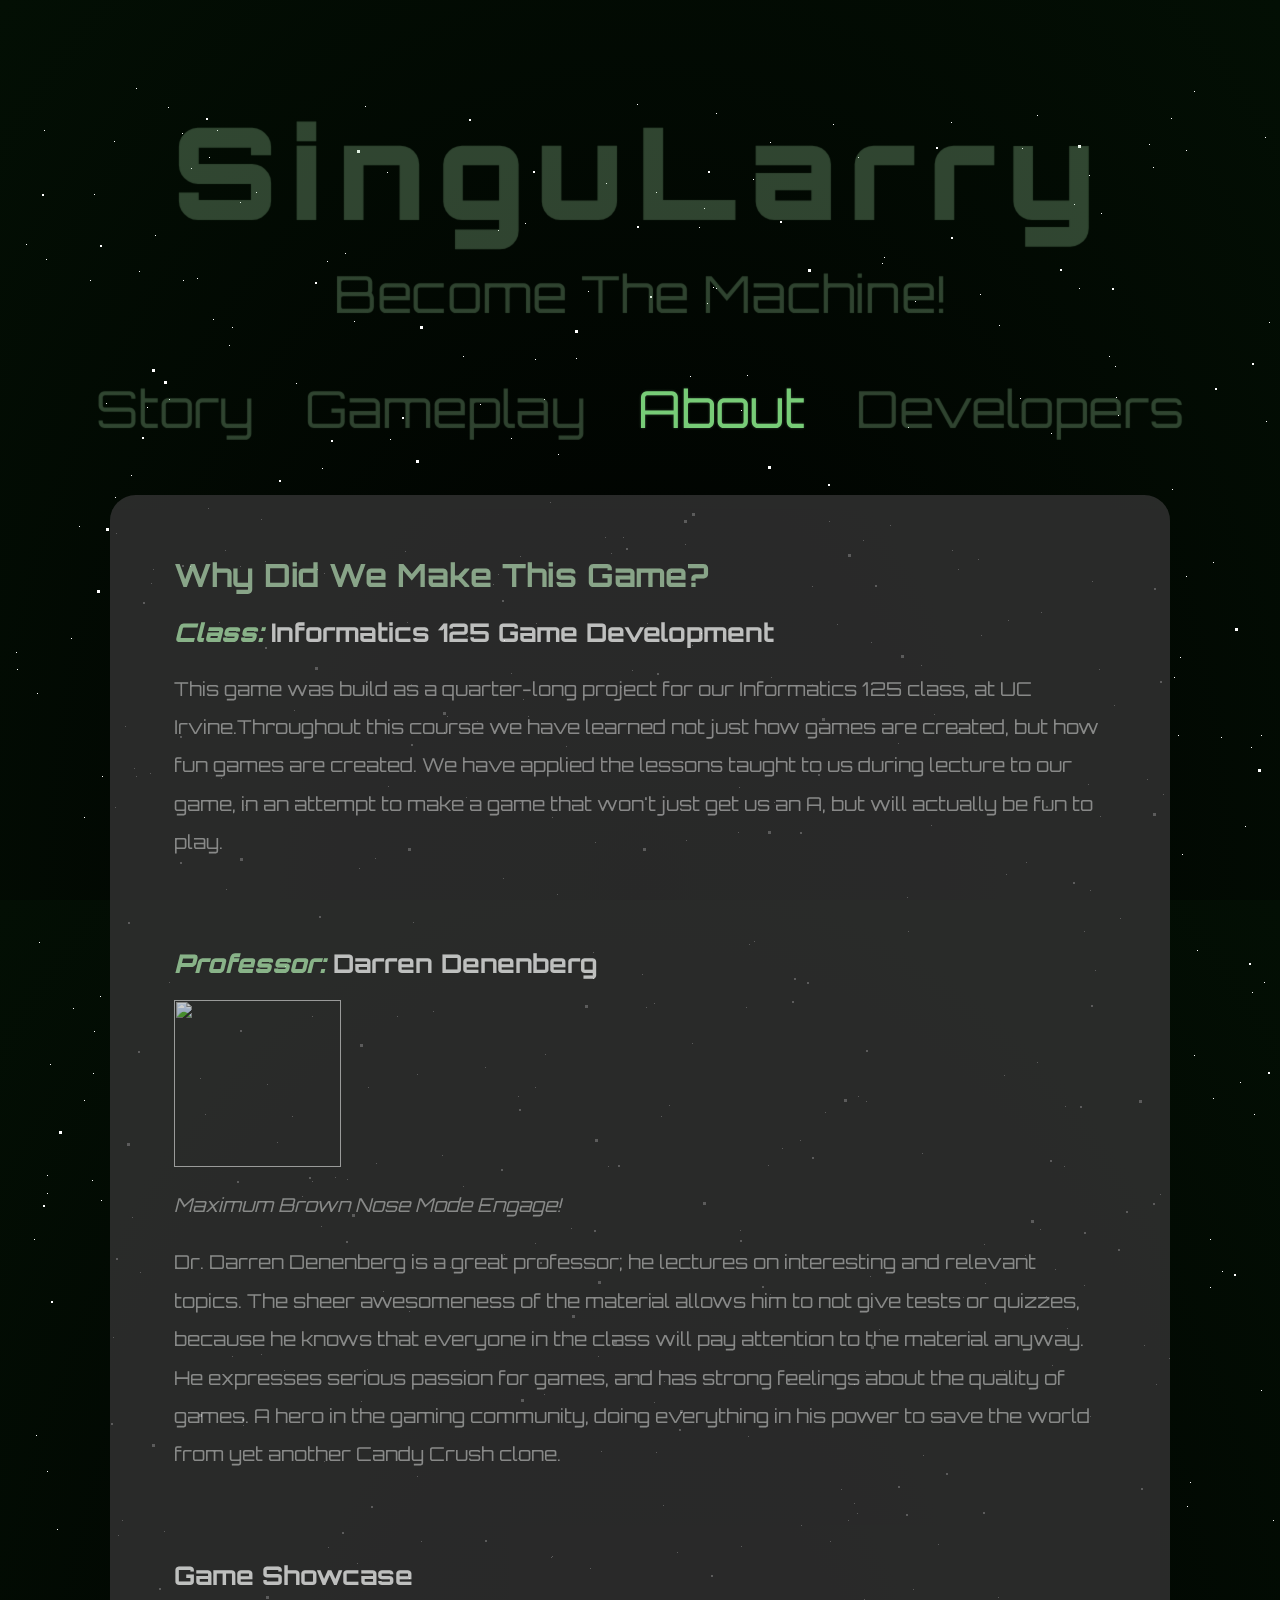
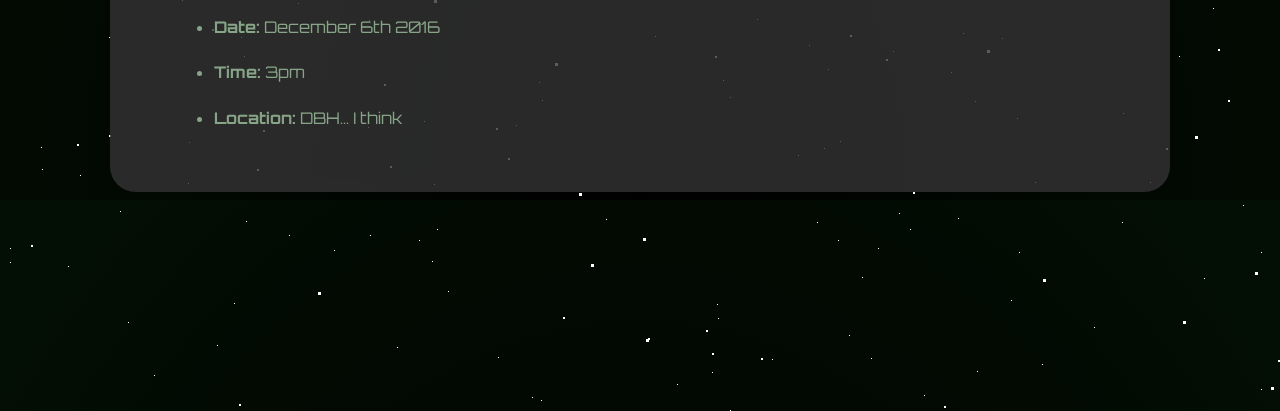
==== about.html @ f58ff29c "added para class to a p tag so the page would look better" ====
<!DOCTYPE html>
<html>
  <head>
    <meta charset="UTF-8">
    <title>About | SinguLarry</title>
  <meta name="author" content="5 Horsemen Games">
  <meta name="description" content="We are a group of 5 guys making a game for our INF 125 class">
  <meta name="keywords" content="UCI, space, AI, rogue-like, story game">
  <link rel="shortcut icon" href="favicon.ico" type="image/vnd.microsoft.icon">
  <link rel="stylesheet" href="stylesheet.css" type="text/css">
  <link rel="stylesheet" href="font-awesome-4.7.0/css/font-awesome.min.css">
  <style type="text/css">
  </style>
  </head>
  <body id='title'>
    <div id='stars'></div>
    <div id='stars2'></div>
    <div id='stars3'></div>
    <a href='index.html'>
      <div id="header">
        <span class="glow">
          SinguLarry
        </span>
        <h6 class='glow'>Become The Machine!</h6>
        <i class="fa fa-rocket glow" aria-hidden="true"></i>
      </div>
    </a>
    <ul class="topnav glow" id="myTopnav">
      <li id="story"><a href="story.html" >Story</a></li>
      <li id="game"><a href="game.html">Gameplay</a></li>
      <li id="current">About</li>
      <!--<li id="about"><a href="about.html">About</a></li>-->
      <li id="developers"><a href="developers.html">Developers</a></li>
    </ul>
    <div id="content">
			<h1> Why Did We Make This Game? </h1>
			<h2><span>Class:</span> Informatics 125 Game Development </h2>
			<p class="para">This game was build as a quarter-long project for our Informatics 125 class, at UC Irvine.Throughout this course we have learned not just how games are created, but how fun games are created. We have applied the lessons taught to us during lecture to our game, in an attempt to make a game that won't just get us an A, but will actually be fun to play.
			<h2><span>Professor:</span>  Darren Denenberg</h2>
			<img class="bio-image" src="Images/DD.jpg">
			<p><i>Maximum Brown Nose Mode Engage!</i></p>
			<p class="para">
			Dr. Darren Denenberg is a great professor; he lectures on interesting and relevant topics. The sheer awesomeness of the material allows him to not give tests or quizzes, because he knows that everyone in the class will pay attention to the material anyway. He expresses serious passion for games, and has strong feelings about the quality of games. A hero in the gaming community, doing everything in his power to save the world from yet another Candy Crush clone.
			</p>
			<h2>Game Showcase</h2>
			<ul>
				<li><b>Date:</b> December 6th 2016</li>
				<li><b>Time:</b> 3pm</li>
				<li><b>Location:</b> DBH... I think</li>
			</ul>
    </div>
  </body>
</html>
---- stylesheet.css ----
@import url(http://fonts.googleapis.com/css?family=Orbitron);

html {
  height: 100%;
  background: radial-gradient(ellipse at bottom, #000000 0%, #030f04 100%);
  overflow-y: scroll;
}
body {
  font-family: 'Orbitron', courier, sans-serif;
}
::-webkit-scrollbar {
    display: none;
}

a {
  text-decoration: none;
}

#title {
  position: absolute;
  padding-top: 6vw;
  /*top: 9%;*/
  left: 0;
  right: 0;
  color: #FFF;
  text-align: center;
  font-family: 'Orbitron', courier, sans-serif;
  /*font-family: "lato", sans-serif;*/
  /*margin-top: -60px;*/
  /*padding-left: 10px;*/
}

#header {
  margin-bottom: 4vw;
}
#header span {
  font-size: 10vw;
  font-weight: 900;
  letter-spacing: 1vw;
  color: #00ff00;
  padding: 5px;
  /*background: -webkit-radial-gradient(center, 8em 15px, #2ecc71, #505151);*/
  /*text-shadow: 1px 1px 5px #999999;*/
  /*-webkit-background-clip: text;*/
  -webkit-text-fill-color: transparent;
}

#header h6 {
  color: #777777;
  font-weight: 200;
  letter-spacing: 0vw;
  font-size: 4vw;
  margin: 10px auto
  /*-webkit-text-fill-color: transparent;*/
}
 #header i {
  font-size: 8vw;
 }

/* Top Nav Bar */
/* Remove margins and padding from the list, and add a black background color */
ul.topnav {
  list-style-type: none;
  display: inline-block;
  margin: 0;
  padding: 0;
  overflow: hidden;
}

/* Float the list items side by side */
ul.topnav li {float: left;}

@media (max-aspect-ratio: 4/3 ) {
  ul.topnav.center li {float: none;}
  ul.topnav.center li a {
    padding: 2vw;
    font-size: 6vw;
    color: white;
  }
}

/* Style the links inside the list items */
ul.topnav li a {
    display: inline-block;
    color: #f2f2f2;
    /*text-align: center;*/
    padding: 0 2vw;
    text-decoration: none;
    font-size: 4vw;
}

/* Change background color of links on hover */
ul.topnav li a:hover {
  color: rgba(200, 255, 200, 0.1);
  text-shadow: 0 0 3px rgba(157, 208, 154, 0.3);
  -webkit-text-fill-color: #7C7;
}

#current {
    display: inline-block;
    color: #f2f2f2;
    text-align: center;
    padding: 0 2vw;
    text-decoration: none;
    font-size: 4vw;
    color: rgba(200, 255, 200, 0.1);
    text-shadow: 0 0 3px rgba(157, 208, 154, 0.3);
    -webkit-text-fill-color: #7C7;
}

div#content {
  color: #aca;
  background-color: #333;
  border-radius: 2vw;
  opacity: 0.8;
  margin: 4vw 8vw;
  padding: 3vw 5vw;
}

#content h1 {
  text-align: left;
  font-size: 2.5vw;
}

#content h2 {
  text-align: left;
  font-size: 2vw;
  color: #eee;
}

#content span{
  font-weight: bolder;
  font-style: oblique;
  color: #ada;
}

#content p {
  color:#aaa;
  text-align: left;
  font-size: 1.5vw;
  line-height: 3vw;
}

#content li {
  text-align: left;
  margin: 2vw 0;
}

#content p.para {
  padding-bottom: 5vw;
}

img.character-sprite {
  height: 7vw;
  width: 7vw;
  display: block;
}

img.bio-image {
  height: 13vw;
  width: 13vw;
  display: block;
}

.glow {
  text-align: center;
  color: rgba(255, 255, 255, 0.3);
  text-shadow: 0 0 1px rgba(157, 208, 154, 0.3);
  background: -webkit-linear-gradient(transparent, transparent), url(http://i.imgur.com/WyMyxQ6.png) repeat;
  -webkit-background-clip: text;
  -webkit-text-fill-color: transparent;
  /* Animation */
  -webkit-animation: glow 3s infinite alternate;
  -moz-animation: glow 3s infinite alternate;
  animation: glow 3s infinite alternate;
  -webkit-animation-timing-function: cubic-bezier(1, 0.3, 0.79, 0.81);
  -moz-animation-timing-function: cubic-bezier(1, 0.3, 0.79, 0.81);
  animation-timing-function: cubic-bezier(1, 0.3, 0.79, 0.81);
}


@-webkit-keyframes glow {
  0% {
    text-shadow: 0 0 1px rgba(255, 255, 255, 0.1), 0 0 3px rgba(255, 255, 255, 0.1), 0 0 5px rgba(157, 208, 154, 0.3);
  }
  50% {
    text-shadow: 0 0 2px rgba(255, 255, 255, 0.1), 0 0 5px rgba(255, 255, 255, 0.1);
  }
  52% {
    text-shadow: 0 0 5px rgba(157, 208, 154, 0.3);
  }
  54% {
    text-shadow: 0 0 2px rgba(255, 255, 255, 0.1), 0 0 5px rgba(255, 255, 255, 0.1);
  }
  100% {
    text-shadow: 0 0 2px rgba(255, 255, 255, 0.1), 0 0 5px rgba(255, 255, 255, 0.1), 0 0 10px rgba(157, 208, 154, 0.3);
  }
}
@-moz-keyframes glow {
  0% {
    text-shadow: 0 0 1px rgba(255, 255, 255, 0.1), 0 0 3px rgba(255, 255, 255, 0.1), 0 0 5px rgba(157, 208, 154, 0.3);
  }
  50% {
    text-shadow: 0 0 2px rgba(255, 255, 255, 0.1), 0 0 5px rgba(255, 255, 255, 0.1);
  }
  52% {
    text-shadow: 0 0 5px rgba(157, 208, 154, 0.3);
  }
  54% {
    text-shadow: 0 0 2px rgba(255, 255, 255, 0.1), 0 0 5px rgba(255, 255, 255, 0.1);
  }
  100% {
    text-shadow: 0 0 2px rgba(255, 255, 255, 0.1), 0 0 5px rgba(255, 255, 255, 0.1), 0 0 10px rgba(157, 208, 154, 0.3);
  }
}
@keyframes glow {
  0% {
    text-shadow: 0 0 1px rgba(255, 255, 255, 0.1), 0 0 3px rgba(255, 255, 255, 0.1), 0 0 5px rgba(157, 208, 154, 0.3);
  }
  50% {
    text-shadow: 0 0 2px rgba(255, 255, 255, 0.1), 0 0 5px rgba(255, 255, 255, 0.1);
  }
  52% {
    text-shadow: 0 0 5px rgba(157, 208, 154, 0.3);
  }
  54% {
    text-shadow: 0 0 2px rgba(255, 255, 255, 0.1), 0 0 5px rgba(255, 255, 255, 0.1);
  }
  100% {
    text-shadow: 0 0 2px rgba(255, 255, 255, 0.1), 0 0 5px rgba(255, 255, 255, 0.1), 0 0 10px rgba(157, 208, 154, 0.3);
  }
}

#stars {
  width: 1px;
  height: 1px;
  background: transparent;
  box-shadow: 389px 931px #FFF , 512px 471px #FFF , 1918px 691px #FFF , 1082px 805px #FFF , 403px 599px #FFF , 1816px 1752px #FFF , 1932px 33px #FFF , 60px 1781px #FFF , 856px 1514px #FFF , 359px 1284px #FFF , 211px 537px #FFF , 1484px 1679px #FFF , 1490px 860px #FFF , 682px 291px #FFF , 128px 691px #FFF , 1845px 1061px #FFF , 416px 1947px #FFF , 409px 1391px #FFF , 1632px 1690px #FFF , 731px 702px #FFF , 1839px 1879px #FFF , 669px 1899px #FFF , 1720px 648px #FFF , 1535px 809px #FFF , 708px 203px #FFF , 1553px 1639px #FFF , 1907px 646px #FFF , 1348px 1820px #FFF , 1033px 527px #FFF , 1779px 1016px #FFF , 92px 911px #FFF , 1493px 746px #FFF , 503px 588px #FFF , 362px 1750px #FFF , 840px 1435px #FFF , 684px 560px #FFF , 1358px 465px #FFF , 1527px 1169px #FFF , 1763px 280px #FFF , 391px 1946px #FFF , 1738px 1904px #FFF , 973px 550px #FFF , 1815px 554px #FFF , 598px 1734px #FFF , 313px 1141px #FFF , 987px 1976px #FFF , 1115px 1628px #FFF , 826px 1948px #FFF , 656px 1296px #FFF , 1631px 1073px #FFF , 1178px 65px #FFF , 1854px 1215px #FFF , 1174px 769px #FFF , 1574px 1982px #FFF , 139px 322px #FFF , 600px 1081px #FFF , 1205px 1523px #FFF , 1509px 463px #FFF , 1846px 1283px #FFF , 738px 922px #FFF , 238px 1736px #FFF , 1164px 404px #FFF , 1654px 273px #FFF , 1889px 681px #FFF , 1080px 699px #FFF , 1003px 1815px #FFF , 1756px 843px #FFF , 1848px 1850px #FFF , 804px 599px #FFF , 477px 982px #FFF , 638px 922px #FFF , 1589px 1167px #FFF , 1038px 1211px #FFF , 950px 484px #FFF , 969px 1886px #FFF , 1087px 885px #FFF , 739px 290px #FFF , 1301px 536px #FFF , 655px 1420px #FFF , 1432px 18px #FFF , 233px 1552px #FFF , 1769px 1335px #FFF , 397px 466px #FFF , 1616px 1594px #FFF , 1107px 281px #FFF , 558px 1252px #FFF , 549px 809px #FFF , 1691px 419px #FFF , 940px 1942px #FFF , 1684px 843px #FFF , 236px 1571px #FFF , 510px 1373px #FFF , 996px 990px #FFF , 1626px 1511px #FFF , 1034px 1879px #FFF , 900px 342px #FFF , 972px 209px #FFF , 304px 1096px #FFF , 84px 1095px #FFF , 1288px 1320px #FFF , 1386px 239px #FFF , 1552px 500px #FFF , 1796px 1468px #FFF , 126px 683px #FFF , 977px 1198px #FFF , 915px 1370px #FFF , 1420px 6px #FFF , 1059px 1243px #FFF , 1679px 1494px #FFF , 1082px 1331px #FFF , 1844px 540px #FFF , 1641px 229px #FFF , 326px 1765px #FFF , 648px 107px #FFF , 1503px 708px #FFF , 1554px 1024px #FFF , 598px 98px #FFF , 1186px 970px #FFF , 1253px 1904px #FFF , 854px 1792px #FFF , 1813px 630px #FFF , 205px 234px #FFF , 762px 1209px #FFF , 653px 1031px #FFF , 593px 1366px #FFF , 1747px 1045px #FFF , 914px 1068px #FFF , 704px 1887px #FFF , 1258px 336px #FFF , 833px 1404px #FFF , 401px 1493px #FFF , 1155px 709px #FFF , 550px 369px #FFF , 174px 48px #FFF , 1954px 1286px #FFF , 749px 1534px #FFF , 429px 1744px #FFF , 226px 1818px #FFF , 1246px 1029px #FFF , 1805px 776px #FFF , 955px 1212px #FFF , 533px 1915px #FFF , 1791px 705px #FFF , 1129px 1983px #FFF , 732px 1145px #FFF , 1257px 52px #FFF , 181px 1657px #FFF , 1237px 741px #FFF , 1593px 1625px #FFF , 801px 1560px #FFF , 1161px 1273px #FFF , 1772px 1335px #FFF , 38px 174px #FFF , 1792px 1403px #FFF , 1235px 1720px #FFF , 1643px 349px #FFF , 290px 716px #FFF , 411px 1755px #FFF , 849px 1428px #FFF , 36px 45px #FFF , 745px 94px #FFF , 1451px 54px #FFF , 1587px 1144px #FFF , 472px 319px #FFF , 1810px 610px #FFF , 224px 1271px #FFF , 1989px 1519px #FFF , 1879px 1257px #FFF , 218px 804px #FFF , 1950px 1366px #FFF , 1512px 531px #FFF , 563px 1143px #FFF , 1014px 63px #FFF , 1380px 1088px #FFF , 496px 1169px #FFF , 1552px 837px #FFF , 678px 755px #FFF , 1950px 1392px #FFF , 1736px 440px #FFF , 1139px 694px #FFF , 1336px 151px #FFF , 944px 465px #FFF , 1806px 1168px #FFF , 314px 383px #FFF , 998px 789px #FFF , 1678px 1393px #FFF , 855px 455px #FFF , 1613px 469px #FFF , 309px 484px #FFF , 1628px 1612px #FFF , 361px 1535px #FFF , 1913px 544px #FFF , 792px 1055px #FFF , 1108px 312px #FFF , 916px 1910px #FFF , 1997px 719px #FFF , 120px 1837px #FFF , 544px 732px #FFF , 1870px 1640px #FFF , 1399px 1317px #FFF , 1877px 426px #FFF , 1277px 1685px #FFF , 442px 1182px #FFF , 1389px 99px #FFF , 891px 1728px #FFF , 235px 1340px #FFF , 1076px 1200px #FFF , 646px 918px #FFF , 1741px 323px #FFF , 146px 1890px #FFF , 646px 1317px #FFF , 1256px 897px #FFF , 1572px 93px #FFF , 950px 1733px #FFF , 739px 1960px #FFF , 1086px 1842px #FFF , 1354px 1229px #FFF , 39px 1386px #FFF , 663px 487px #FFF , 1508px 1377px #FFF , 907px 216px #FFF , 1865px 229px #FFF , 426px 1699px #FFF , 863px 557px #FFF , 1403px 1848px #FFF , 708px 28px #FFF , 1847px 975px #FFF , 1450px 1756px #FFF , 490px 145px #FFF , 1110px 330px #FFF , 459px 551px #FFF , 174px 1515px #FFF , 1474px 1192px #FFF , 1593px 935px #FFF , 288px 298px #FFF , 18px 159px #FFF , 1967px 1887px #FFF , 424px 1776px #FFF , 1281px 86px #FFF , 1202px 1202px #FFF , 624px 585px #FFF , 106px 56px #FFF , 1469px 1393px #FFF , 696px 123px #FFF , 1189px 865px #FFF , 357px 21px #FFF , 1459px 1659px #FFF , 1448px 1058px #FFF , 1592px 1352px #FFF , 534px 1615px #FFF , 94px 691px #FFF , 117px 641px #FFF , 1759px 304px #FFF , 281px 1750px #FFF , 1545px 200px #FFF , 1745px 1171px #FFF , 710px 1833px #FFF , 294px 1111px #FFF , 1892px 498px #FFF , 1724px 230px #FFF , 527px 1002px #FFF , 1345px 955px #FFF , 1899px 667px #FFF , 930px 1459px #FFF , 319px 176px #FFF , 1205px 477px #FFF , 1532px 1534px #FFF , 587px 757px #FFF , 1910px 784px #FFF , 116px 1946px #FFF , 763px 592px #FFF , 996px 1285px #FFF , 615px 452px #FFF , 1324px 1193px #FFF , 1856px 1969px #FFF , 63px 553px #FFF , 304px 931px #FFF , 82px 195px #FFF , 124px 1132px #FFF , 1136px 1260px #FFF , 1600px 1488px #FFF , 1565px 172px #FFF , 399px 537px #FFF , 232px 117px #FFF , 1600px 603px #FFF , 409px 989px #FFF , 1093px 128px #FFF , 730px 747px #FFF , 237px 1926px #FFF , 531px 1597px #FFF , 367px 773px #FFF , 382px 354px #FFF , 351px 783px #FFF , 232px 481px #FFF , 885px 1566px #FFF , 1346px 1019px #FFF , 327px 1092px #FFF , 1205px 1013px #FFF , 1866px 1646px #FFF , 1141px 59px #FFF , 634px 889px #FFF , 434px 1070px #FFF , 114px 1435px #FFF , 1542px 1315px #FFF , 830px 1755px #FFF , 1145px 82px #FFF , 537px 969px #FFF , 1821px 581px #FFF , 112px 1726px #FFF , 1881px 73px #FFF , 455px 271px #FFF , 380px 701px #FFF , 182px 481px #FFF , 1182px 1397px #FFF , 316px 488px #FFF , 237px 720px #FFF , 1009px 1633px #FFF , 1415px 1399px #FFF , 93px 1115px #FFF , 65px 923px #FFF , 98px 318px #FFF , 101px 1552px #FFF , 862px 1221px #FFF , 568px 273px #FFF , 1831px 1658px #FFF , 160px 22px #FFF , 817px 1027px #FFF , 990px 1512px #FFF , 1956px 1215px #FFF , 416px 1636px #FFF , 1933px 1362px #FFF , 42px 979px #FFF , 923px 740px #FFF , 353px 1316px #FFF , 107px 722px #FFF , 436px 647px #FFF , 1410px 850px #FFF , 816px 1663px #FFF , 1564px 1146px #FFF , 1804px 1055px #FFF , 510px 1011px #FFF , 1810px 550px #FFF , 543px 1472px #FFF , 1166px 592px #FFF , 1800px 1720px #FFF , 224px 242px #FFF , 793px 1440px #FFF , 134px 1964px #FFF , 1627px 1026px #FFF , 1697px 72px #FFF , 1545px 1850px #FFF , 691px 142px #FFF , 405px 837px #FFF , 1056px 1081px #FFF , 183px 83px #FFF , 838px 643px #FFF , 613px 602px #FFF , 161px 1951px #FFF , 1029px 30px #FFF , 128px 3px #FFF , 722px 1612px #FFF , 1795px 1754px #FFF , 1925px 86px #FFF , 439px 631px #FFF , 217px 465px #FFF , 39px 1108px #FFF , 1830px 894px #FFF , 1213px 652px #FFF , 1374px 577px #FFF , 1723px 1563px #FFF , 871px 1244px #FFF , 1148px 1299px #FFF , 905px 1504px #FFF , 368px 1078px #FFF , 1654px 1164px #FFF , 746px 856px #FFF , 892px 600px #FFF , 582px 1483px #FFF , 1091px 584px #FFF , 1727px 959px #FFF , 1186px 6px #FFF , 320px 1462px #FFF , 107px 412px #FFF , 1577px 1765px #FFF , 1993px 364px #FFF , 192px 993px #FFF , 29px 608px #FFF , 1899px 329px #FFF , 1092px 731px #FFF , 31px 857px #FFF , 832px 1656px #FFF , 542px 417px #FFF , 1901px 155px #FFF , 733px 1461px #FFF , 490px 489px #FFF , 705px 202px #FFF , 669px 1467px #FFF , 376px 1260px #FFF , 1214px 1186px #FFF , 1047px 1184px #FFF , 33px 1662px #FFF , 1999px 1514px #FFF , 455px 1101px #FFF , 976px 1159px #FFF , 49px 1444px #FFF , 967px 1616px #FFF , 240px 1951px #FFF , 1825px 1546px #FFF , 1872px 1675px #FFF , 1477px 823px #FFF , 1401px 312px #FFF , 1767px 1299px #FFF , 1982px 1474px #FFF , 1581px 1205px #FFF , 558px 661px #FFF , 490px 1872px #FFF , 26px 1154px #FFF , 1951px 295px #FFF , 508px 1640px #FFF , 175px 195px #FFF , 257px 476px #FFF , 527px 274px #FFF , 1740px 1081px #FFF , 857px 638px #FFF , 1027px 1697px #FFF , 1591px 1117px #FFF , 1972px 1554px #FFF , 1954px 1645px #FFF , 197px 1029px #FFF , 825px 39px #FFF , 8px 567px #FFF , 1957px 1557px #FFF , 221px 260px #FFF , 1648px 983px #FFF , 1454px 2px #FFF , 1581px 814px #FFF , 1066px 119px #FFF , 1453px 1792px #FFF , 1032px 1144px #FFF , 253px 434px #FFF , 108px 448px #FFF , 1876px 612px #FFF , 1623px 1704px #FFF , 597px 452px #FFF , 1653px 118px #FFF , 1898px 1833px #FFF , 469px 636px #FFF , 924px 1950px #FFF , 1084px 496px #FFF , 248px 107px #FFF , 520px 631px #FFF , 1071px 203px #FFF , 913px 580px #FFF , 316px 1376px #FFF , 1652px 670px #FFF , 1323px 632px #FFF , 276px 1285px #FFF , 485px 499px #FFF , 1152px 1109px #FFF , 253px 1269px #FFF , 440px 1806px #FFF , 829px 539px #FFF , 71px 441px #FFF , 360px 1002px #FFF , 28px 1350px #FFF , 1261px 237px #FFF , 1995px 152px #FFF , 180px 1698px #FFF , 882px 440px #FFF , 1978px 151px #FFF , 110px 1450px #FFF , 1057px 1021px #FFF , 1586px 1344px #FFF , 639px 538px #FFF , 1663px 1785px #FFF , 131px 186px #FFF , 1679px 368px #FFF , 1880px 1700px #FFF , 846px 1418px #FFF , 1607px 1540px #FFF , 1018px 777px #FFF , 1646px 1202px #FFF , 1762px 553px #FFF , 1112px 833px #FFF , 1931px 1275px #FFF , 1406px 1914px #FFF , 1017px 1170px #FFF , 1142px 1697px #FFF , 774px 1063px #FFF , 1907px 1130px #FFF , 1403px 1897px #FFF , 1842px 208px #FFF , 822px 1456px #FFF , 426px 1337px #FFF , 143px 498px #FFF , 413px 1456px #FFF , 1000px 535px #FFF , 1627px 28px #FFF , 1891px 916px #FFF , 161px 314px #FFF , 536px 1309px #FFF , 1746px 1016px #FFF , 286px 625px #FFF , 641px 1963px #FFF , 1314px 1936px #FFF , 699px 218px #FFF , 1384px 755px #FFF , 955px 1548px #FFF , 1815px 826px #FFF , 899px 812px #FFF , 80px 1960px #FFF , 496px 555px #FFF , 1011px 1767px #FFF , 862px 1191px #FFF , 1718px 937px #FFF , 870px 1763px #FFF , 277px 881px #FFF , 1106px 620px #FFF , 762px 57px #FFF , 379px 87px #FFF , 2px 1777px #FFF , 425px 926px #FFF , 86px 946px #FFF , 857px 1286px #FFF , 1764px 601px #FFF , 804px 501px #FFF , 1170px 650px #FFF , 1253px 650px #FFF , 123px 390px #FFF , 1538px 1729px #FFF , 132px 1187px #FFF , 693px 548px #FFF , 1482px 783px #FFF , 926px 629px #FFF , 627px 1292px #FFF , 1374px 894px #FFF , 1934px 140px #FFF , 161px 897px #FFF , 2000px 195px #FFF , 259px 999px #FFF , 1609px 1966px #FFF , 34px 1684px #FFF , 1496px 1217px #FFF , 1739px 201px #FFF , 9px 584px #FFF , 1114px 1737px #FFF , 1359px 577px #FFF , 1458px 1585px #FFF , 970px 474px #FFF , 329px 1935px #FFF , 269px 1057px #FFF , 850px 72px #FFF , 503px 353px #FFF , 515px 614px #FFF , 585px 893px #FFF , 527px 1158px #FFF , 1101px 271px #FFF , 1906px 629px #FFF , 1043px 348px #FFF , 1875px 1580px #FFF , 760px 1080px #FFF , 346px 236px #FFF , 1924px 113px #FFF , 1253px 1305px #FFF , 1688px 1040px #FFF , 684px 958px #FFF , 1202px 1154px #FFF , 943px 37px #FFF , 1379px 1245px #FFF , 1851px 895px #FFF , 495px 793px #FFF , 994px 1553px #FFF , 1232px 997px #FFF , 1029px 977px #FFF , 1462px 565px #FFF , 213px 693px #FFF , 821px 436px #FFF , 841px 1850px #FFF , 890px 658px #FFF , 433px 1957px #FFF , 764px 1874px #FFF , 709px 1819px #FFF , 1752px 1720px #FFF , 1163px 33px #FFF , 1740px 1217px #FFF , 1448px 479px #FFF , 337px 168px #FFF , 1172px 572px #FFF , 1337px 807px #FFF , 290px 1518px #FFF , 72px 1690px #FFF , 105px 1252px #FFF , 715px 1595px #FFF , 544px 1471px #FFF , 1667px 819px #FFF , 1837px 813px #FFF , 524px 1912px #FFF , 2px 1763px #FFF , 209px 1860px #FFF , 1536px 851px #FFF , 1484px 1890px #FFF , 1415px 69px #FFF , 790px 1670px #FFF , 629px 19px #FFF , 590px 1271px #FFF , 820px 1584px #FFF , 1476px 136px #FFF , 1243px 662px #FFF , 1081px 90px #FFF , 874px 178px #FFF , 536px 314px #FFF , 339px 1094px #FFF , 1624px 1482px #FFF , 661px 1020px #FFF , 732px 1217px #FFF , 722px 1925px #FFF , 189px 193px #FFF , 1701px 1071px #FFF , 1657px 248px #FFF , 156px 1446px #FFF , 1612px 110px #FFF , 900px 846px #FFF , 603px 468px #FFF , 1995px 154px #FFF , 85px 988px #FFF , 1772px 1723px #FFF , 1656px 1587px #FFF , 766px 717px #FFF , 145px 484px #FFF , 512px 718px #FFF , 1253px 1767px #FFF , 1402px 300px #FFF , 1364px 207px #FFF , 142px 688px #FFF , 1718px 989px #FFF , 209px 45px #FFF , 1753px 1310px #FFF , 585px 867px #FFF , 1076px 846px #FFF , 39px 1090px #FFF , 528px 538px #FFF , 1648px 399px #FFF , 1171px 1571px #FFF , 412px 1935px #FFF , 200px 423px #FFF , 1906px 300px #FFF , 846px 1299px #FFF , 1396px 528px #FFF , 850px 1011px #FFF , 76px 1015px #FFF , 1288px 1788px #FFF , 1913px 678px #FFF , 1936px 961px #FFF , 76px 732px #FFF , 284px 1031px #FFF , 201px 72px #FFF , 991px 240px #FFF , 86px 109px #FFF , 1012px 313px #FFF , 1969px 1250px #FFF , 1411px 1753px #FFF , 648px 1367px #FFF , 876px 172px #FFF , 401px 1226px #FFF , 1731px 623px #FFF , 858px 1016px #FFF , 1584px 1087px #FFF , 733px 325px #FFF , 1322px 781px #FFF , 1430px 1867px #FFF , 863px 1873px #FFF , 1196px 1793px #FFF , 741px 859px #FFF , 1360px 1593px #FFF , 943px 1587px #FFF , 389px 1862px #FFF , 1950px 372px #FFF , 1244px 907px #FFF , 517px 138px #FFF , 147px 150px #FFF , 1265px 1435px #FFF , 1824px 19px #FFF , 1723px 82px #FFF , 1653px 24px #FFF , 1178px 491px #FFF , 677px 459px #FFF , 1179px 1421px #FFF , 740px 1351px #FFF , 375px 1206px #FFF , 1335px 1228px #FFF , 1731px 1095px #FFF , 647px 1551px #FFF , 1044px 1280px #FFF , 360px 1642px #FFF , 580px 206px #FFF , 902px 1744px #FFF , 458px 712px #FFF , 1431px 1316px #FFF , 809px 1737px #FFF , 349px 1478px #FFF;
  animation: animStar 50s linear infinite;
}
#stars:after {
  content: " ";
  position: absolute;
  top: 2000px;
  width: 1px;
  height: 1px;
  background: transparent;
  box-shadow: 389px 931px #FFF , 512px 471px #FFF , 1918px 691px #FFF , 1082px 805px #FFF , 403px 599px #FFF , 1816px 1752px #FFF , 1932px 33px #FFF , 60px 1781px #FFF , 856px 1514px #FFF , 359px 1284px #FFF , 211px 537px #FFF , 1484px 1679px #FFF , 1490px 860px #FFF , 682px 291px #FFF , 128px 691px #FFF , 1845px 1061px #FFF , 416px 1947px #FFF , 409px 1391px #FFF , 1632px 1690px #FFF , 731px 702px #FFF , 1839px 1879px #FFF , 669px 1899px #FFF , 1720px 648px #FFF , 1535px 809px #FFF , 708px 203px #FFF , 1553px 1639px #FFF , 1907px 646px #FFF , 1348px 1820px #FFF , 1033px 527px #FFF , 1779px 1016px #FFF , 92px 911px #FFF , 1493px 746px #FFF , 503px 588px #FFF , 362px 1750px #FFF , 840px 1435px #FFF , 684px 560px #FFF , 1358px 465px #FFF , 1527px 1169px #FFF , 1763px 280px #FFF , 391px 1946px #FFF , 1738px 1904px #FFF , 973px 550px #FFF , 1815px 554px #FFF , 598px 1734px #FFF , 313px 1141px #FFF , 987px 1976px #FFF , 1115px 1628px #FFF , 826px 1948px #FFF , 656px 1296px #FFF , 1631px 1073px #FFF , 1178px 65px #FFF , 1854px 1215px #FFF , 1174px 769px #FFF , 1574px 1982px #FFF , 139px 322px #FFF , 600px 1081px #FFF , 1205px 1523px #FFF , 1509px 463px #FFF , 1846px 1283px #FFF , 738px 922px #FFF , 238px 1736px #FFF , 1164px 404px #FFF , 1654px 273px #FFF , 1889px 681px #FFF , 1080px 699px #FFF , 1003px 1815px #FFF , 1756px 843px #FFF , 1848px 1850px #FFF , 804px 599px #FFF , 477px 982px #FFF , 638px 922px #FFF , 1589px 1167px #FFF , 1038px 1211px #FFF , 950px 484px #FFF , 969px 1886px #FFF , 1087px 885px #FFF , 739px 290px #FFF , 1301px 536px #FFF , 655px 1420px #FFF , 1432px 18px #FFF , 233px 1552px #FFF , 1769px 1335px #FFF , 397px 466px #FFF , 1616px 1594px #FFF , 1107px 281px #FFF , 558px 1252px #FFF , 549px 809px #FFF , 1691px 419px #FFF , 940px 1942px #FFF , 1684px 843px #FFF , 236px 1571px #FFF , 510px 1373px #FFF , 996px 990px #FFF , 1626px 1511px #FFF , 1034px 1879px #FFF , 900px 342px #FFF , 972px 209px #FFF , 304px 1096px #FFF , 84px 1095px #FFF , 1288px 1320px #FFF , 1386px 239px #FFF , 1552px 500px #FFF , 1796px 1468px #FFF , 126px 683px #FFF , 977px 1198px #FFF , 915px 1370px #FFF , 1420px 6px #FFF , 1059px 1243px #FFF , 1679px 1494px #FFF , 1082px 1331px #FFF , 1844px 540px #FFF , 1641px 229px #FFF , 326px 1765px #FFF , 648px 107px #FFF , 1503px 708px #FFF , 1554px 1024px #FFF , 598px 98px #FFF , 1186px 970px #FFF , 1253px 1904px #FFF , 854px 1792px #FFF , 1813px 630px #FFF , 205px 234px #FFF , 762px 1209px #FFF , 653px 1031px #FFF , 593px 1366px #FFF , 1747px 1045px #FFF , 914px 1068px #FFF , 704px 1887px #FFF , 1258px 336px #FFF , 833px 1404px #FFF , 401px 1493px #FFF , 1155px 709px #FFF , 550px 369px #FFF , 174px 48px #FFF , 1954px 1286px #FFF , 749px 1534px #FFF , 429px 1744px #FFF , 226px 1818px #FFF , 1246px 1029px #FFF , 1805px 776px #FFF , 955px 1212px #FFF , 533px 1915px #FFF , 1791px 705px #FFF , 1129px 1983px #FFF , 732px 1145px #FFF , 1257px 52px #FFF , 181px 1657px #FFF , 1237px 741px #FFF , 1593px 1625px #FFF , 801px 1560px #FFF , 1161px 1273px #FFF , 1772px 1335px #FFF , 38px 174px #FFF , 1792px 1403px #FFF , 1235px 1720px #FFF , 1643px 349px #FFF , 290px 716px #FFF , 411px 1755px #FFF , 849px 1428px #FFF , 36px 45px #FFF , 745px 94px #FFF , 1451px 54px #FFF , 1587px 1144px #FFF , 472px 319px #FFF , 1810px 610px #FFF , 224px 1271px #FFF , 1989px 1519px #FFF , 1879px 1257px #FFF , 218px 804px #FFF , 1950px 1366px #FFF , 1512px 531px #FFF , 563px 1143px #FFF , 1014px 63px #FFF , 1380px 1088px #FFF , 496px 1169px #FFF , 1552px 837px #FFF , 678px 755px #FFF , 1950px 1392px #FFF , 1736px 440px #FFF , 1139px 694px #FFF , 1336px 151px #FFF , 944px 465px #FFF , 1806px 1168px #FFF , 314px 383px #FFF , 998px 789px #FFF , 1678px 1393px #FFF , 855px 455px #FFF , 1613px 469px #FFF , 309px 484px #FFF , 1628px 1612px #FFF , 361px 1535px #FFF , 1913px 544px #FFF , 792px 1055px #FFF , 1108px 312px #FFF , 916px 1910px #FFF , 1997px 719px #FFF , 120px 1837px #FFF , 544px 732px #FFF , 1870px 1640px #FFF , 1399px 1317px #FFF , 1877px 426px #FFF , 1277px 1685px #FFF , 442px 1182px #FFF , 1389px 99px #FFF , 891px 1728px #FFF , 235px 1340px #FFF , 1076px 1200px #FFF , 646px 918px #FFF , 1741px 323px #FFF , 146px 1890px #FFF , 646px 1317px #FFF , 1256px 897px #FFF , 1572px 93px #FFF , 950px 1733px #FFF , 739px 1960px #FFF , 1086px 1842px #FFF , 1354px 1229px #FFF , 39px 1386px #FFF , 663px 487px #FFF , 1508px 1377px #FFF , 907px 216px #FFF , 1865px 229px #FFF , 426px 1699px #FFF , 863px 557px #FFF , 1403px 1848px #FFF , 708px 28px #FFF , 1847px 975px #FFF , 1450px 1756px #FFF , 490px 145px #FFF , 1110px 330px #FFF , 459px 551px #FFF , 174px 1515px #FFF , 1474px 1192px #FFF , 1593px 935px #FFF , 288px 298px #FFF , 18px 159px #FFF , 1967px 1887px #FFF , 424px 1776px #FFF , 1281px 86px #FFF , 1202px 1202px #FFF , 624px 585px #FFF , 106px 56px #FFF , 1469px 1393px #FFF , 696px 123px #FFF , 1189px 865px #FFF , 357px 21px #FFF , 1459px 1659px #FFF , 1448px 1058px #FFF , 1592px 1352px #FFF , 534px 1615px #FFF , 94px 691px #FFF , 117px 641px #FFF , 1759px 304px #FFF , 281px 1750px #FFF , 1545px 200px #FFF , 1745px 1171px #FFF , 710px 1833px #FFF , 294px 1111px #FFF , 1892px 498px #FFF , 1724px 230px #FFF , 527px 1002px #FFF , 1345px 955px #FFF , 1899px 667px #FFF , 930px 1459px #FFF , 319px 176px #FFF , 1205px 477px #FFF , 1532px 1534px #FFF , 587px 757px #FFF , 1910px 784px #FFF , 116px 1946px #FFF , 763px 592px #FFF , 996px 1285px #FFF , 615px 452px #FFF , 1324px 1193px #FFF , 1856px 1969px #FFF , 63px 553px #FFF , 304px 931px #FFF , 82px 195px #FFF , 124px 1132px #FFF , 1136px 1260px #FFF , 1600px 1488px #FFF , 1565px 172px #FFF , 399px 537px #FFF , 232px 117px #FFF , 1600px 603px #FFF , 409px 989px #FFF , 1093px 128px #FFF , 730px 747px #FFF , 237px 1926px #FFF , 531px 1597px #FFF , 367px 773px #FFF , 382px 354px #FFF , 351px 783px #FFF , 232px 481px #FFF , 885px 1566px #FFF , 1346px 1019px #FFF , 327px 1092px #FFF , 1205px 1013px #FFF , 1866px 1646px #FFF , 1141px 59px #FFF , 634px 889px #FFF , 434px 1070px #FFF , 114px 1435px #FFF , 1542px 1315px #FFF , 830px 1755px #FFF , 1145px 82px #FFF , 537px 969px #FFF , 1821px 581px #FFF , 112px 1726px #FFF , 1881px 73px #FFF , 455px 271px #FFF , 380px 701px #FFF , 182px 481px #FFF , 1182px 1397px #FFF , 316px 488px #FFF , 237px 720px #FFF , 1009px 1633px #FFF , 1415px 1399px #FFF , 93px 1115px #FFF , 65px 923px #FFF , 98px 318px #FFF , 101px 1552px #FFF , 862px 1221px #FFF , 568px 273px #FFF , 1831px 1658px #FFF , 160px 22px #FFF , 817px 1027px #FFF , 990px 1512px #FFF , 1956px 1215px #FFF , 416px 1636px #FFF , 1933px 1362px #FFF , 42px 979px #FFF , 923px 740px #FFF , 353px 1316px #FFF , 107px 722px #FFF , 436px 647px #FFF , 1410px 850px #FFF , 816px 1663px #FFF , 1564px 1146px #FFF , 1804px 1055px #FFF , 510px 1011px #FFF , 1810px 550px #FFF , 543px 1472px #FFF , 1166px 592px #FFF , 1800px 1720px #FFF , 224px 242px #FFF , 793px 1440px #FFF , 134px 1964px #FFF , 1627px 1026px #FFF , 1697px 72px #FFF , 1545px 1850px #FFF , 691px 142px #FFF , 405px 837px #FFF , 1056px 1081px #FFF , 183px 83px #FFF , 838px 643px #FFF , 613px 602px #FFF , 161px 1951px #FFF , 1029px 30px #FFF , 128px 3px #FFF , 722px 1612px #FFF , 1795px 1754px #FFF , 1925px 86px #FFF , 439px 631px #FFF , 217px 465px #FFF , 39px 1108px #FFF , 1830px 894px #FFF , 1213px 652px #FFF , 1374px 577px #FFF , 1723px 1563px #FFF , 871px 1244px #FFF , 1148px 1299px #FFF , 905px 1504px #FFF , 368px 1078px #FFF , 1654px 1164px #FFF , 746px 856px #FFF , 892px 600px #FFF , 582px 1483px #FFF , 1091px 584px #FFF , 1727px 959px #FFF , 1186px 6px #FFF , 320px 1462px #FFF , 107px 412px #FFF , 1577px 1765px #FFF , 1993px 364px #FFF , 192px 993px #FFF , 29px 608px #FFF , 1899px 329px #FFF , 1092px 731px #FFF , 31px 857px #FFF , 832px 1656px #FFF , 542px 417px #FFF , 1901px 155px #FFF , 733px 1461px #FFF , 490px 489px #FFF , 705px 202px #FFF , 669px 1467px #FFF , 376px 1260px #FFF , 1214px 1186px #FFF , 1047px 1184px #FFF , 33px 1662px #FFF , 1999px 1514px #FFF , 455px 1101px #FFF , 976px 1159px #FFF , 49px 1444px #FFF , 967px 1616px #FFF , 240px 1951px #FFF , 1825px 1546px #FFF , 1872px 1675px #FFF , 1477px 823px #FFF , 1401px 312px #FFF , 1767px 1299px #FFF , 1982px 1474px #FFF , 1581px 1205px #FFF , 558px 661px #FFF , 490px 1872px #FFF , 26px 1154px #FFF , 1951px 295px #FFF , 508px 1640px #FFF , 175px 195px #FFF , 257px 476px #FFF , 527px 274px #FFF , 1740px 1081px #FFF , 857px 638px #FFF , 1027px 1697px #FFF , 1591px 1117px #FFF , 1972px 1554px #FFF , 1954px 1645px #FFF , 197px 1029px #FFF , 825px 39px #FFF , 8px 567px #FFF , 1957px 1557px #FFF , 221px 260px #FFF , 1648px 983px #FFF , 1454px 2px #FFF , 1581px 814px #FFF , 1066px 119px #FFF , 1453px 1792px #FFF , 1032px 1144px #FFF , 253px 434px #FFF , 108px 448px #FFF , 1876px 612px #FFF , 1623px 1704px #FFF , 597px 452px #FFF , 1653px 118px #FFF , 1898px 1833px #FFF , 469px 636px #FFF , 924px 1950px #FFF , 1084px 496px #FFF , 248px 107px #FFF , 520px 631px #FFF , 1071px 203px #FFF , 913px 580px #FFF , 316px 1376px #FFF , 1652px 670px #FFF , 1323px 632px #FFF , 276px 1285px #FFF , 485px 499px #FFF , 1152px 1109px #FFF , 253px 1269px #FFF , 440px 1806px #FFF , 829px 539px #FFF , 71px 441px #FFF , 360px 1002px #FFF , 28px 1350px #FFF , 1261px 237px #FFF , 1995px 152px #FFF , 180px 1698px #FFF , 882px 440px #FFF , 1978px 151px #FFF , 110px 1450px #FFF , 1057px 1021px #FFF , 1586px 1344px #FFF , 639px 538px #FFF , 1663px 1785px #FFF , 131px 186px #FFF , 1679px 368px #FFF , 1880px 1700px #FFF , 846px 1418px #FFF , 1607px 1540px #FFF , 1018px 777px #FFF , 1646px 1202px #FFF , 1762px 553px #FFF , 1112px 833px #FFF , 1931px 1275px #FFF , 1406px 1914px #FFF , 1017px 1170px #FFF , 1142px 1697px #FFF , 774px 1063px #FFF , 1907px 1130px #FFF , 1403px 1897px #FFF , 1842px 208px #FFF , 822px 1456px #FFF , 426px 1337px #FFF , 143px 498px #FFF , 413px 1456px #FFF , 1000px 535px #FFF , 1627px 28px #FFF , 1891px 916px #FFF , 161px 314px #FFF , 536px 1309px #FFF , 1746px 1016px #FFF , 286px 625px #FFF , 641px 1963px #FFF , 1314px 1936px #FFF , 699px 218px #FFF , 1384px 755px #FFF , 955px 1548px #FFF , 1815px 826px #FFF , 899px 812px #FFF , 80px 1960px #FFF , 496px 555px #FFF , 1011px 1767px #FFF , 862px 1191px #FFF , 1718px 937px #FFF , 870px 1763px #FFF , 277px 881px #FFF , 1106px 620px #FFF , 762px 57px #FFF , 379px 87px #FFF , 2px 1777px #FFF , 425px 926px #FFF , 86px 946px #FFF , 857px 1286px #FFF , 1764px 601px #FFF , 804px 501px #FFF , 1170px 650px #FFF , 1253px 650px #FFF , 123px 390px #FFF , 1538px 1729px #FFF , 132px 1187px #FFF , 693px 548px #FFF , 1482px 783px #FFF , 926px 629px #FFF , 627px 1292px #FFF , 1374px 894px #FFF , 1934px 140px #FFF , 161px 897px #FFF , 2000px 195px #FFF , 259px 999px #FFF , 1609px 1966px #FFF , 34px 1684px #FFF , 1496px 1217px #FFF , 1739px 201px #FFF , 9px 584px #FFF , 1114px 1737px #FFF , 1359px 577px #FFF , 1458px 1585px #FFF , 970px 474px #FFF , 329px 1935px #FFF , 269px 1057px #FFF , 850px 72px #FFF , 503px 353px #FFF , 515px 614px #FFF , 585px 893px #FFF , 527px 1158px #FFF , 1101px 271px #FFF , 1906px 629px #FFF , 1043px 348px #FFF , 1875px 1580px #FFF , 760px 1080px #FFF , 346px 236px #FFF , 1924px 113px #FFF , 1253px 1305px #FFF , 1688px 1040px #FFF , 684px 958px #FFF , 1202px 1154px #FFF , 943px 37px #FFF , 1379px 1245px #FFF , 1851px 895px #FFF , 495px 793px #FFF , 994px 1553px #FFF , 1232px 997px #FFF , 1029px 977px #FFF , 1462px 565px #FFF , 213px 693px #FFF , 821px 436px #FFF , 841px 1850px #FFF , 890px 658px #FFF , 433px 1957px #FFF , 764px 1874px #FFF , 709px 1819px #FFF , 1752px 1720px #FFF , 1163px 33px #FFF , 1740px 1217px #FFF , 1448px 479px #FFF , 337px 168px #FFF , 1172px 572px #FFF , 1337px 807px #FFF , 290px 1518px #FFF , 72px 1690px #FFF , 105px 1252px #FFF , 715px 1595px #FFF , 544px 1471px #FFF , 1667px 819px #FFF , 1837px 813px #FFF , 524px 1912px #FFF , 2px 1763px #FFF , 209px 1860px #FFF , 1536px 851px #FFF , 1484px 1890px #FFF , 1415px 69px #FFF , 790px 1670px #FFF , 629px 19px #FFF , 590px 1271px #FFF , 820px 1584px #FFF , 1476px 136px #FFF , 1243px 662px #FFF , 1081px 90px #FFF , 874px 178px #FFF , 536px 314px #FFF , 339px 1094px #FFF , 1624px 1482px #FFF , 661px 1020px #FFF , 732px 1217px #FFF , 722px 1925px #FFF , 189px 193px #FFF , 1701px 1071px #FFF , 1657px 248px #FFF , 156px 1446px #FFF , 1612px 110px #FFF , 900px 846px #FFF , 603px 468px #FFF , 1995px 154px #FFF , 85px 988px #FFF , 1772px 1723px #FFF , 1656px 1587px #FFF , 766px 717px #FFF , 145px 484px #FFF , 512px 718px #FFF , 1253px 1767px #FFF , 1402px 300px #FFF , 1364px 207px #FFF , 142px 688px #FFF , 1718px 989px #FFF , 209px 45px #FFF , 1753px 1310px #FFF , 585px 867px #FFF , 1076px 846px #FFF , 39px 1090px #FFF , 528px 538px #FFF , 1648px 399px #FFF , 1171px 1571px #FFF , 412px 1935px #FFF , 200px 423px #FFF , 1906px 300px #FFF , 846px 1299px #FFF , 1396px 528px #FFF , 850px 1011px #FFF , 76px 1015px #FFF , 1288px 1788px #FFF , 1913px 678px #FFF , 1936px 961px #FFF , 76px 732px #FFF , 284px 1031px #FFF , 201px 72px #FFF , 991px 240px #FFF , 86px 109px #FFF , 1012px 313px #FFF , 1969px 1250px #FFF , 1411px 1753px #FFF , 648px 1367px #FFF , 876px 172px #FFF , 401px 1226px #FFF , 1731px 623px #FFF , 858px 1016px #FFF , 1584px 1087px #FFF , 733px 325px #FFF , 1322px 781px #FFF , 1430px 1867px #FFF , 863px 1873px #FFF , 1196px 1793px #FFF , 741px 859px #FFF , 1360px 1593px #FFF , 943px 1587px #FFF , 389px 1862px #FFF , 1950px 372px #FFF , 1244px 907px #FFF , 517px 138px #FFF , 147px 150px #FFF , 1265px 1435px #FFF , 1824px 19px #FFF , 1723px 82px #FFF , 1653px 24px #FFF , 1178px 491px #FFF , 677px 459px #FFF , 1179px 1421px #FFF , 740px 1351px #FFF , 375px 1206px #FFF , 1335px 1228px #FFF , 1731px 1095px #FFF , 647px 1551px #FFF , 1044px 1280px #FFF , 360px 1642px #FFF , 580px 206px #FFF , 902px 1744px #FFF , 458px 712px #FFF , 1431px 1316px #FFF , 809px 1737px #FFF , 349px 1478px #FFF;
}

#stars2 {
  width: 2px;
  height: 2px;
  background: transparent;
  box-shadow: 707px 1570px #FFF , 1038px 720px #FFF , 1563px 1054px #FFF , 1483px 840px #FFF , 1903px 1133px #FFF , 1674px 1814px #FFF , 753px 1872px #FFF , 1871px 1994px #FFF , 43px 1215px #FFF , 890px 1400px #FFF , 69px 1658px #FFF , 1612px 1916px #FFF , 265px 638px #FFF , 394px 331px #FFF , 1787px 72px #FFF , 772px 135px #FFF , 204px 1543px #FFF , 1881px 70px #FFF , 477px 1454px #FFF , 301px 1091px #FFF , 1377px 1710px #FFF , 905px 1706px #FFF , 732px 1154px #FFF , 1241px 877px #FFF , 867px 499px #FFF , 1686px 1940px #FFF , 1533px 221px #FFF , 1763px 1877px #FFF , 1839px 612px #FFF , 382px 1680px #FFF , 232px 944px #FFF , 1743px 471px #FFF , 1635px 1712px #FFF , 231px 1918px #FFF , 975px 1426px #FFF , 1207px 302px #FFF , 1273px 1698px #FFF , 642px 210px #FFF , 151px 1502px #FFF , 1042px 1074px #FFF , 172px 650px #FFF , 1220px 1614px #FFF , 370px 1249px #FFF , 629px 140px #FFF , 1927px 452px #FFF , 255px 1644px #FFF , 249px 1683px #FFF , 1298px 784px #FFF , 1419px 116px #FFF , 1158px 1662px #FFF , 1494px 819px #FFF , 618px 462px #FFF , 1152px 595px #FFF , 842px 1549px #FFF , 1293px 1009px #FFF , 1590px 436px #FFF , 1319px 1727px #FFF , 820px 398px #FFF , 586px 1144px #FFF , 1065px 796px #FFF , 172px 776px #FFF , 1893px 1386px #FFF , 1414px 894px #FFF , 1928px 1924px #FFF , 1460px 1403px #FFF , 1146px 502px #FFF , 1839px 913px #FFF , 1286px 1025px #FFF , 376px 1598px #FFF , 1931px 351px #FFF , 1537px 230px #FFF , 1759px 1854px #FFF , 649px 587px #FFF , 1816px 1068px #FFF , 120px 836px #FFF , 1076px 1146px #FFF , 1877px 1189px #FFF , 799px 896px #FFF , 754px 1200px #FFF , 1659px 1054px #FFF , 257px 561px #FFF , 1608px 1058px #FFF , 338px 1155px #FFF , 671px 1343px #FFF , 1270px 1874px #FFF , 1096px 1976px #FFF , 108px 1172px #FFF , 92px 159px #FFF , 1613px 1025px #FFF , 311px 830px #FFF , 35px 1119px #FFF , 936px 1920px #FFF , 1287px 659px #FFF , 1709px 251px #FFF , 34px 108px #FFF , 1368px 526px #FFF , 784px 915px #FFF , 1675px 1814px #FFF , 1347px 1629px #FFF , 1145px 1117px #FFF , 1556px 1706px #FFF , 640px 1852px #FFF , 610px 1079px #FFF , 1740px 311px #FFF , 1676px 1593px #FFF , 1362px 1177px #FFF , 878px 1573px #FFF , 1052px 183px #FFF , 135px 516px #FFF , 493px 1083px #FFF , 943px 151px #FFF , 1488px 1233px #FFF , 1398px 1284px #FFF , 1244px 277px #FFF , 1779px 1717px #FFF , 1484px 337px #FFF , 1072px 1020px #FFF , 347px 1985px #FFF , 1553px 475px #FFF , 1666px 1223px #FFF , 1104px 202px #FFF , 555px 1831px #FFF , 938px 1387px #FFF , 1838px 371px #FFF , 1727px 613px #FFF , 494px 514px #FFF , 1536px 738px #FFF , 1824px 805px #FFF , 488px 1642px #FFF , 461px 33px #FFF , 323px 354px #FFF , 130px 965px #FFF , 234px 1333px #FFF , 1887px 962px #FFF , 792px 746px #FFF , 703px 1489px #FFF , 1226px 1188px #FFF , 1981px 1880px #FFF , 1831px 831px #FFF , 1405px 988px #FFF , 1918px 600px #FFF , 928px 61px #FFF , 1646px 781px #FFF , 898px 1428px #FFF , 334px 1446px #FFF , 500px 1672px #FFF , 363px 1420px #FFF , 786px 892px #FFF , 1696px 422px #FFF , 704px 1867px #FFF , 1678px 489px #FFF , 1710px 480px #FFF , 700px 85px #FFF , 403px 658px #FFF , 1651px 738px #FFF , 1722px 1129px #FFF , 1311px 1415px #FFF , 229px 1095px #FFF , 1465px 1591px #FFF , 804px 1071px #FFF , 307px 196px #FFF , 134px 351px #FFF , 1701px 1312px #FFF , 1118px 1125px #FFF , 1308px 193px #FFF , 1260px 986px #FFF , 1876px 952px #FFF , 1610px 1037px #FFF , 1702px 823px #FFF , 1692px 882px #FFF , 1464px 40px #FFF , 1410px 149px #FFF , 1083px 919px #FFF , 1796px 145px #FFF , 198px 32px #FFF , 271px 394px #FFF , 1345px 1083px #FFF , 525px 85px #FFF , 1659px 391px #FFF , 1110px 1163px #FFF , 101px 1649px #FFF , 810px 688px #FFF , 1953px 1529px #FFF , 1523px 1771px #FFF , 1640px 289px #FFF , 1810px 1607px #FFF , 1386px 1756px #FFF , 1359px 526px #FFF , 532px 1176px #FFF , 858px 964px #FFF , 1210px 1563px #FFF , 174px 479px #FFF , 698px 1844px #FFF , 1290px 53px #FFF , 511px 1023px #FFF , 780px 1294px #FFF , 1790px 1527px #FFF , 1133px 1402px #FFF , 23px 1759px #FFF , 103px 1337px #FFF;
  animation: animStar 100s linear infinite;
}
#stars2:after {
  content: " ";
  position: absolute;
  top: 2000px;
  width: 2px;
  height: 2px;
  background: transparent;
  box-shadow: 707px 1570px #FFF , 1038px 720px #FFF , 1563px 1054px #FFF , 1483px 840px #FFF , 1903px 1133px #FFF , 1674px 1814px #FFF , 753px 1872px #FFF , 1871px 1994px #FFF , 43px 1215px #FFF , 890px 1400px #FFF , 69px 1658px #FFF , 1612px 1916px #FFF , 265px 638px #FFF , 394px 331px #FFF , 1787px 72px #FFF , 772px 135px #FFF , 204px 1543px #FFF , 1881px 70px #FFF , 477px 1454px #FFF , 301px 1091px #FFF , 1377px 1710px #FFF , 905px 1706px #FFF , 732px 1154px #FFF , 1241px 877px #FFF , 867px 499px #FFF , 1686px 1940px #FFF , 1533px 221px #FFF , 1763px 1877px #FFF , 1839px 612px #FFF , 382px 1680px #FFF , 232px 944px #FFF , 1743px 471px #FFF , 1635px 1712px #FFF , 231px 1918px #FFF , 975px 1426px #FFF , 1207px 302px #FFF , 1273px 1698px #FFF , 642px 210px #FFF , 151px 1502px #FFF , 1042px 1074px #FFF , 172px 650px #FFF , 1220px 1614px #FFF , 370px 1249px #FFF , 629px 140px #FFF , 1927px 452px #FFF , 255px 1644px #FFF , 249px 1683px #FFF , 1298px 784px #FFF , 1419px 116px #FFF , 1158px 1662px #FFF , 1494px 819px #FFF , 618px 462px #FFF , 1152px 595px #FFF , 842px 1549px #FFF , 1293px 1009px #FFF , 1590px 436px #FFF , 1319px 1727px #FFF , 820px 398px #FFF , 586px 1144px #FFF , 1065px 796px #FFF , 172px 776px #FFF , 1893px 1386px #FFF , 1414px 894px #FFF , 1928px 1924px #FFF , 1460px 1403px #FFF , 1146px 502px #FFF , 1839px 913px #FFF , 1286px 1025px #FFF , 376px 1598px #FFF , 1931px 351px #FFF , 1537px 230px #FFF , 1759px 1854px #FFF , 649px 587px #FFF , 1816px 1068px #FFF , 120px 836px #FFF , 1076px 1146px #FFF , 1877px 1189px #FFF , 799px 896px #FFF , 754px 1200px #FFF , 1659px 1054px #FFF , 257px 561px #FFF , 1608px 1058px #FFF , 338px 1155px #FFF , 671px 1343px #FFF , 1270px 1874px #FFF , 1096px 1976px #FFF , 108px 1172px #FFF , 92px 159px #FFF , 1613px 1025px #FFF , 311px 830px #FFF , 35px 1119px #FFF , 936px 1920px #FFF , 1287px 659px #FFF , 1709px 251px #FFF , 34px 108px #FFF , 1368px 526px #FFF , 784px 915px #FFF , 1675px 1814px #FFF , 1347px 1629px #FFF , 1145px 1117px #FFF , 1556px 1706px #FFF , 640px 1852px #FFF , 610px 1079px #FFF , 1740px 311px #FFF , 1676px 1593px #FFF , 1362px 1177px #FFF , 878px 1573px #FFF , 1052px 183px #FFF , 135px 516px #FFF , 493px 1083px #FFF , 943px 151px #FFF , 1488px 1233px #FFF , 1398px 1284px #FFF , 1244px 277px #FFF , 1779px 1717px #FFF , 1484px 337px #FFF , 1072px 1020px #FFF , 347px 1985px #FFF , 1553px 475px #FFF , 1666px 1223px #FFF , 1104px 202px #FFF , 555px 1831px #FFF , 938px 1387px #FFF , 1838px 371px #FFF , 1727px 613px #FFF , 494px 514px #FFF , 1536px 738px #FFF , 1824px 805px #FFF , 488px 1642px #FFF , 461px 33px #FFF , 323px 354px #FFF , 130px 965px #FFF , 234px 1333px #FFF , 1887px 962px #FFF , 792px 746px #FFF , 703px 1489px #FFF , 1226px 1188px #FFF , 1981px 1880px #FFF , 1831px 831px #FFF , 1405px 988px #FFF , 1918px 600px #FFF , 928px 61px #FFF , 1646px 781px #FFF , 898px 1428px #FFF , 334px 1446px #FFF , 500px 1672px #FFF , 363px 1420px #FFF , 786px 892px #FFF , 1696px 422px #FFF , 704px 1867px #FFF , 1678px 489px #FFF , 1710px 480px #FFF , 700px 85px #FFF , 403px 658px #FFF , 1651px 738px #FFF , 1722px 1129px #FFF , 1311px 1415px #FFF , 229px 1095px #FFF , 1465px 1591px #FFF , 804px 1071px #FFF , 307px 196px #FFF , 134px 351px #FFF , 1701px 1312px #FFF , 1118px 1125px #FFF , 1308px 193px #FFF , 1260px 986px #FFF , 1876px 952px #FFF , 1610px 1037px #FFF , 1702px 823px #FFF , 1692px 882px #FFF , 1464px 40px #FFF , 1410px 149px #FFF , 1083px 919px #FFF , 1796px 145px #FFF , 198px 32px #FFF , 271px 394px #FFF , 1345px 1083px #FFF , 525px 85px #FFF , 1659px 391px #FFF , 1110px 1163px #FFF , 101px 1649px #FFF , 810px 688px #FFF , 1953px 1529px #FFF , 1523px 1771px #FFF , 1640px 289px #FFF , 1810px 1607px #FFF , 1386px 1756px #FFF , 1359px 526px #FFF , 532px 1176px #FFF , 858px 964px #FFF , 1210px 1563px #FFF , 174px 479px #FFF , 698px 1844px #FFF , 1290px 53px #FFF , 511px 1023px #FFF , 780px 1294px #FFF , 1790px 1527px #FFF , 1133px 1402px #FFF , 23px 1759px #FFF , 103px 1337px #FFF;
}

#stars3 {
  width: 3px;
  height: 3px;
  background: transparent;
  box-shadow: 1684px 1051px #FFF , 1616px 1879px #FFF , 1227px 540px #FFF , 1035px 1791px #FFF , 51px 1043px #FFF , 1947px 1689px #FFF , 144px 281px #FFF , 1654px 1554px #FFF , 412px 238px #FFF , 564px 1227px #FFF , 1572px 1536px #FFF , 635px 760px #FFF , 307px 579px #FFF , 635px 1750px #FFF , 1816px 111px #FFF , 676px 432px #FFF , 1945px 951px #FFF , 1623px 1653px #FFF , 1332px 1704px #FFF , 1023px 1132px #FFF , 695px 1114px #FFF , 590px 1193px #FFF , 1263px 1899px #FFF , 836px 1011px #FFF , 948px 642px #FFF , 638px 1851px #FFF , 1661px 1609px #FFF , 760px 378px #FFF , 1307px 1534px #FFF , 863px 1258px #FFF , 352px 956px #FFF , 684px 425px #FFF , 587px 1051px #FFF , 1492px 1720px #FFF , 408px 372px #FFF , 1615px 1859px #FFF , 426px 1512px #FFF , 1838px 1124px #FFF , 1724px 786px #FFF , 1376px 1395px #FFF , 1590px 1416px #FFF , 1070px 57px #FFF , 191px 1326px #FFF , 344px 1126px #FFF , 1670px 638px #FFF , 1247px 1784px #FFF , 1250px 681px #FFF , 1672px 420px #FFF , 760px 743px #FFF , 400px 760px #FFF , 1625px 1952px #FFF , 310px 1804px #FFF , 893px 567px #FFF , 1958px 1202px #FFF , 577px 917px #FFF , 1526px 428px #FFF , 1131px 1012px #FFF , 672px 1322px #FFF , 1814px 1960px #FFF , 800px 181px #FFF , 1850px 828px #FFF , 1728px 142px #FFF , 435px 624px #FFF , 98px 440px #FFF , 1455px 1506px #FFF , 349px 62px #FFF , 513px 1311px #FFF , 606px 1253px #FFF , 571px 1705px #FFF , 1479px 488px #FFF , 89px 502px #FFF , 1463px 299px #FFF , 583px 1776px #FFF , 1687px 1205px #FFF , 1716px 1284px #FFF , 1797px 65px #FFF , 258px 1508px #FFF , 547px 1575px #FFF , 567px 242px #FFF , 1280px 874px #FFF , 1861px 1920px #FFF , 1175px 1833px #FFF , 1858px 1679px #FFF , 1922px 896px #FFF , 119px 1055px #FFF , 1483px 994px #FFF , 1145px 725px #FFF , 144px 1356px #FFF , 979px 1562px #FFF , 1367px 648px #FFF , 232px 770px #FFF , 1453px 1935px #FFF , 1187px 1648px #FFF , 205px 2000px #FFF , 1986px 826px #FFF , 814px 630px #FFF , 156px 293px #FFF , 840px 466px #FFF , 1826px 1356px #FFF , 1896px 1753px #FFF;
  animation: animStar 150s linear infinite;
}
#stars3:after {
  content: " ";
  position: absolute;
  top: 2000px;
  width: 3px;
  height: 3px;
  background: transparent;
  box-shadow: 1684px 1051px #FFF , 1616px 1879px #FFF , 1227px 540px #FFF , 1035px 1791px #FFF , 51px 1043px #FFF , 1947px 1689px #FFF , 144px 281px #FFF , 1654px 1554px #FFF , 412px 238px #FFF , 564px 1227px #FFF , 1572px 1536px #FFF , 635px 760px #FFF , 307px 579px #FFF , 635px 1750px #FFF , 1816px 111px #FFF , 676px 432px #FFF , 1945px 951px #FFF , 1623px 1653px #FFF , 1332px 1704px #FFF , 1023px 1132px #FFF , 695px 1114px #FFF , 590px 1193px #FFF , 1263px 1899px #FFF , 836px 1011px #FFF , 948px 642px #FFF , 638px 1851px #FFF , 1661px 1609px #FFF , 760px 378px #FFF , 1307px 1534px #FFF , 863px 1258px #FFF , 352px 956px #FFF , 684px 425px #FFF , 587px 1051px #FFF , 1492px 1720px #FFF , 408px 372px #FFF , 1615px 1859px #FFF , 426px 1512px #FFF , 1838px 1124px #FFF , 1724px 786px #FFF , 1376px 1395px #FFF , 1590px 1416px #FFF , 1070px 57px #FFF , 191px 1326px #FFF , 344px 1126px #FFF , 1670px 638px #FFF , 1247px 1784px #FFF , 1250px 681px #FFF , 1672px 420px #FFF , 760px 743px #FFF , 400px 760px #FFF , 1625px 1952px #FFF , 310px 1804px #FFF , 893px 567px #FFF , 1958px 1202px #FFF , 577px 917px #FFF , 1526px 428px #FFF , 1131px 1012px #FFF , 672px 1322px #FFF , 1814px 1960px #FFF , 800px 181px #FFF , 1850px 828px #FFF , 1728px 142px #FFF , 435px 624px #FFF , 98px 440px #FFF , 1455px 1506px #FFF , 349px 62px #FFF , 513px 1311px #FFF , 606px 1253px #FFF , 571px 1705px #FFF , 1479px 488px #FFF , 89px 502px #FFF , 1463px 299px #FFF , 583px 1776px #FFF , 1687px 1205px #FFF , 1716px 1284px #FFF , 1797px 65px #FFF , 258px 1508px #FFF , 547px 1575px #FFF , 567px 242px #FFF , 1280px 874px #FFF , 1861px 1920px #FFF , 1175px 1833px #FFF , 1858px 1679px #FFF , 1922px 896px #FFF , 119px 1055px #FFF , 1483px 994px #FFF , 1145px 725px #FFF , 144px 1356px #FFF , 979px 1562px #FFF , 1367px 648px #FFF , 232px 770px #FFF , 1453px 1935px #FFF , 1187px 1648px #FFF , 205px 2000px #FFF , 1986px 826px #FFF , 814px 630px #FFF , 156px 293px #FFF , 840px 466px #FFF , 1826px 1356px #FFF , 1896px 1753px #FFF;
}

@keyframes animStar {
  from {
    transform: translateY(0px);
  }
  to {
    transform: translateY(-2000px);
  }
}

/* Credit to Saransh Sinha for writing the paralax star background https://codepen.io/saransh/pen/BKJun */
/* Credit to  Brav0 for writing the glow effect  https://codepen.io/brav0/pen/Hesnf */
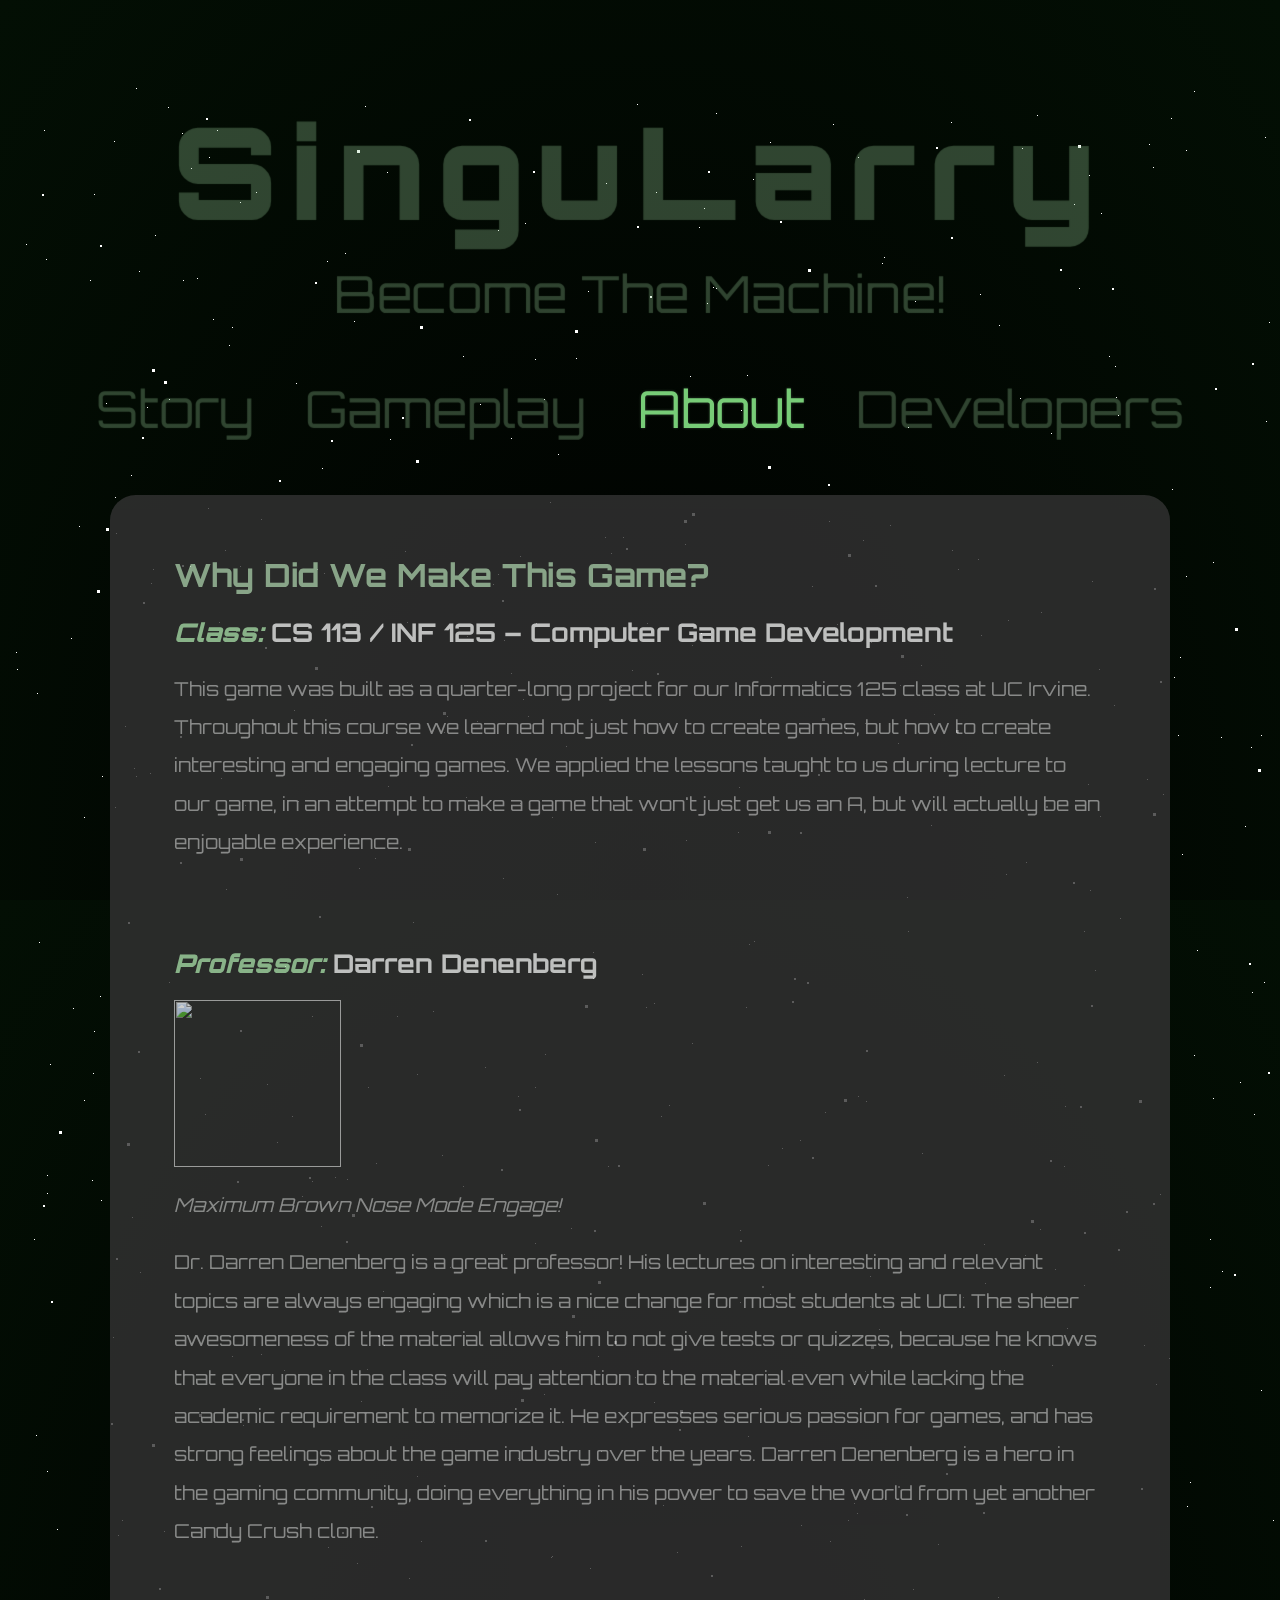
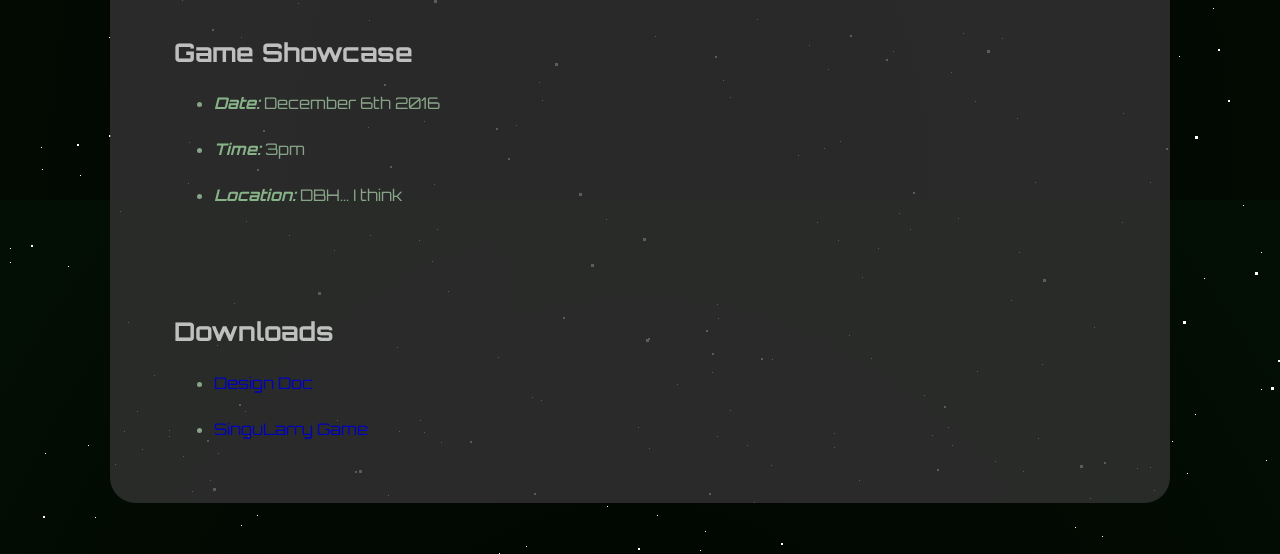
==== commit 2a851a76: "Update about.html" ====
--- a/about.html
+++ b/about.html
@@ -34,19 +34,25 @@
     </ul>
     <div id="content">
 			<h1> Why Did We Make This Game? </h1>
-			<h2><span>Class:</span> Informatics 125 Game Development </h2>
-			<p class="para">This game was build as a quarter-long project for our Informatics 125 class, at UC Irvine.Throughout this course we have learned not just how games are created, but how fun games are created. We have applied the lessons taught to us during lecture to our game, in an attempt to make a game that won't just get us an A, but will actually be fun to play.
+			<h2><span>Class:</span> CS 113 / INF 125 – Computer Game Development </h2>
+			<p class="para">This game was built as a quarter-long project for our Informatics 125 class at UC Irvine. Throughout this course we learned not just how to create games, but how to create interesting and engaging games. We applied the lessons taught to us during lecture to our game, in an attempt to make a game that won't just get us an A, but will actually be an enjoyable experience.
 			<h2><span>Professor:</span>  Darren Denenberg</h2>
 			<img class="bio-image" src="Images/DD.jpg">
 			<p><i>Maximum Brown Nose Mode Engage!</i></p>
 			<p class="para">
-			Dr. Darren Denenberg is a great professor; he lectures on interesting and relevant topics. The sheer awesomeness of the material allows him to not give tests or quizzes, because he knows that everyone in the class will pay attention to the material anyway. He expresses serious passion for games, and has strong feelings about the quality of games. A hero in the gaming community, doing everything in his power to save the world from yet another Candy Crush clone.
+			Dr. Darren Denenberg is a great professor! His lectures on interesting and relevant topics are always engaging which is a nice change for most students at UCI. The sheer awesomeness of the material allows him to not give tests or quizzes, because he knows that everyone in the class will pay attention to the material even while lacking the academic requirement to memorize it. He expresses serious passion for games, and has strong feelings about the game industry over the years. Darren Denenberg is a hero in the gaming community, doing everything in his power to save the world from yet another Candy Crush clone.
 			</p>
 			<h2>Game Showcase</h2>
 			<ul>
-				<li><b>Date:</b> December 6th 2016</li>
-				<li><b>Time:</b> 3pm</li>
-				<li><b>Location:</b> DBH... I think</li>
+				<li><span>Date:</span> December 6th 2016</li>
+				<li><span>Time:</span> 3pm</li>
+				<li><span>Location:</span> DBH... I think</li>
+			</ul>
+			<p class="para"></p>
+			<h2>Downloads</h2>
+			<ul>
+				<li><a href="DesignDoc.doc"><i class="fa fa-file-text-o" aria-hidden="true"></i> Design Doc</a></li>
+				<li><a href="DesignDoc.doc"><i class="fa fa-rocket" aria-hidden="true"></i> SinguLarry Game</a></li>
 			</ul>
     </div>
   </body>
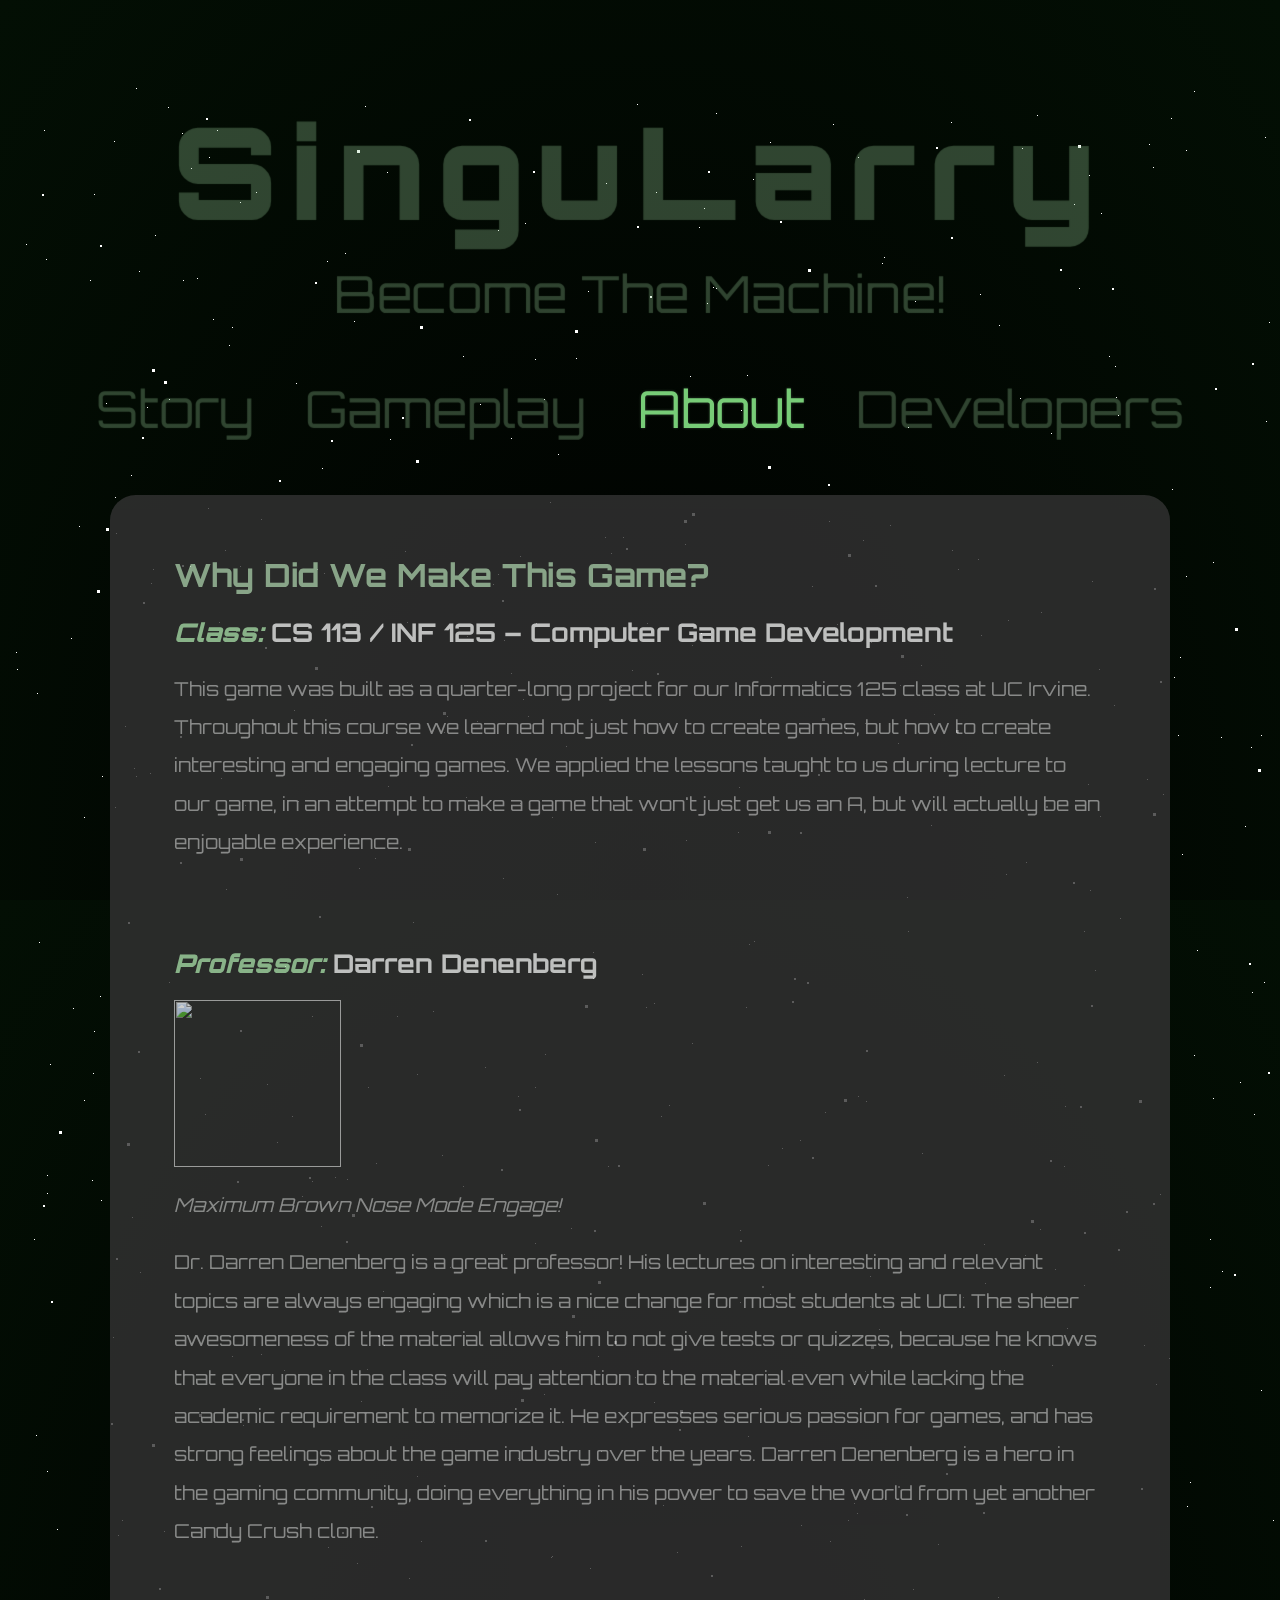
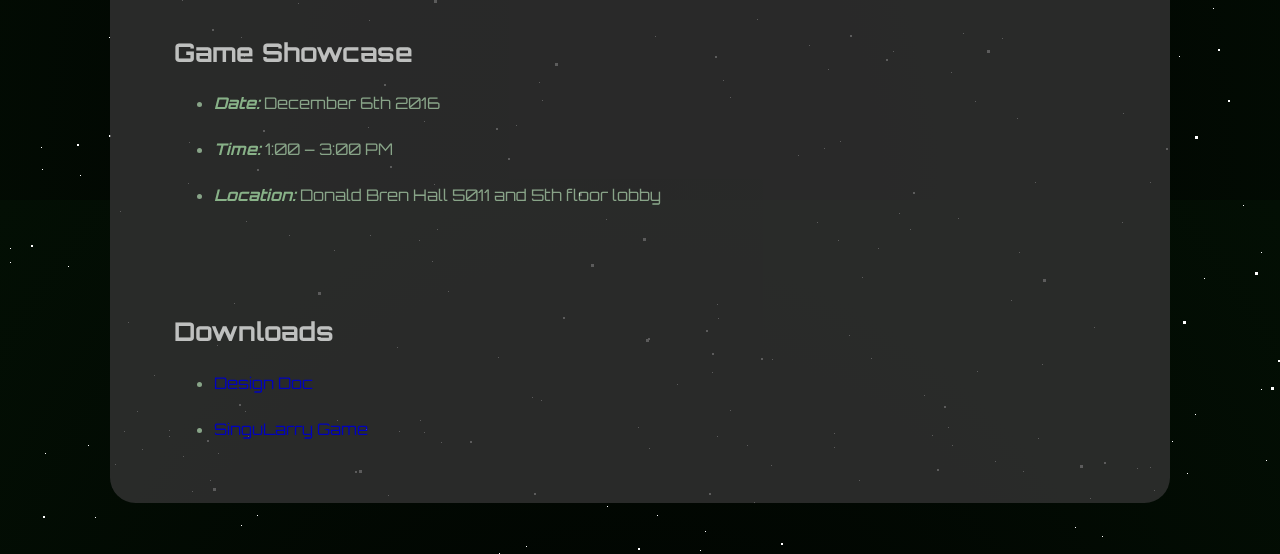
==== commit d39e5f53: "Update about.html" ====
--- a/about.html
+++ b/about.html
@@ -45,8 +45,8 @@
 			<h2>Game Showcase</h2>
 			<ul>
 				<li><span>Date:</span> December 6th 2016</li>
-				<li><span>Time:</span> 3pm</li>
-				<li><span>Location:</span> DBH... I think</li>
+				<li><span>Time:</span> 1:00 – 3:00 PM </li>
+				<li><span>Location:</span> Donald Bren Hall 5011 and 5th floor lobby </li>
 			</ul>
 			<p class="para"></p>
 			<h2>Downloads</h2>
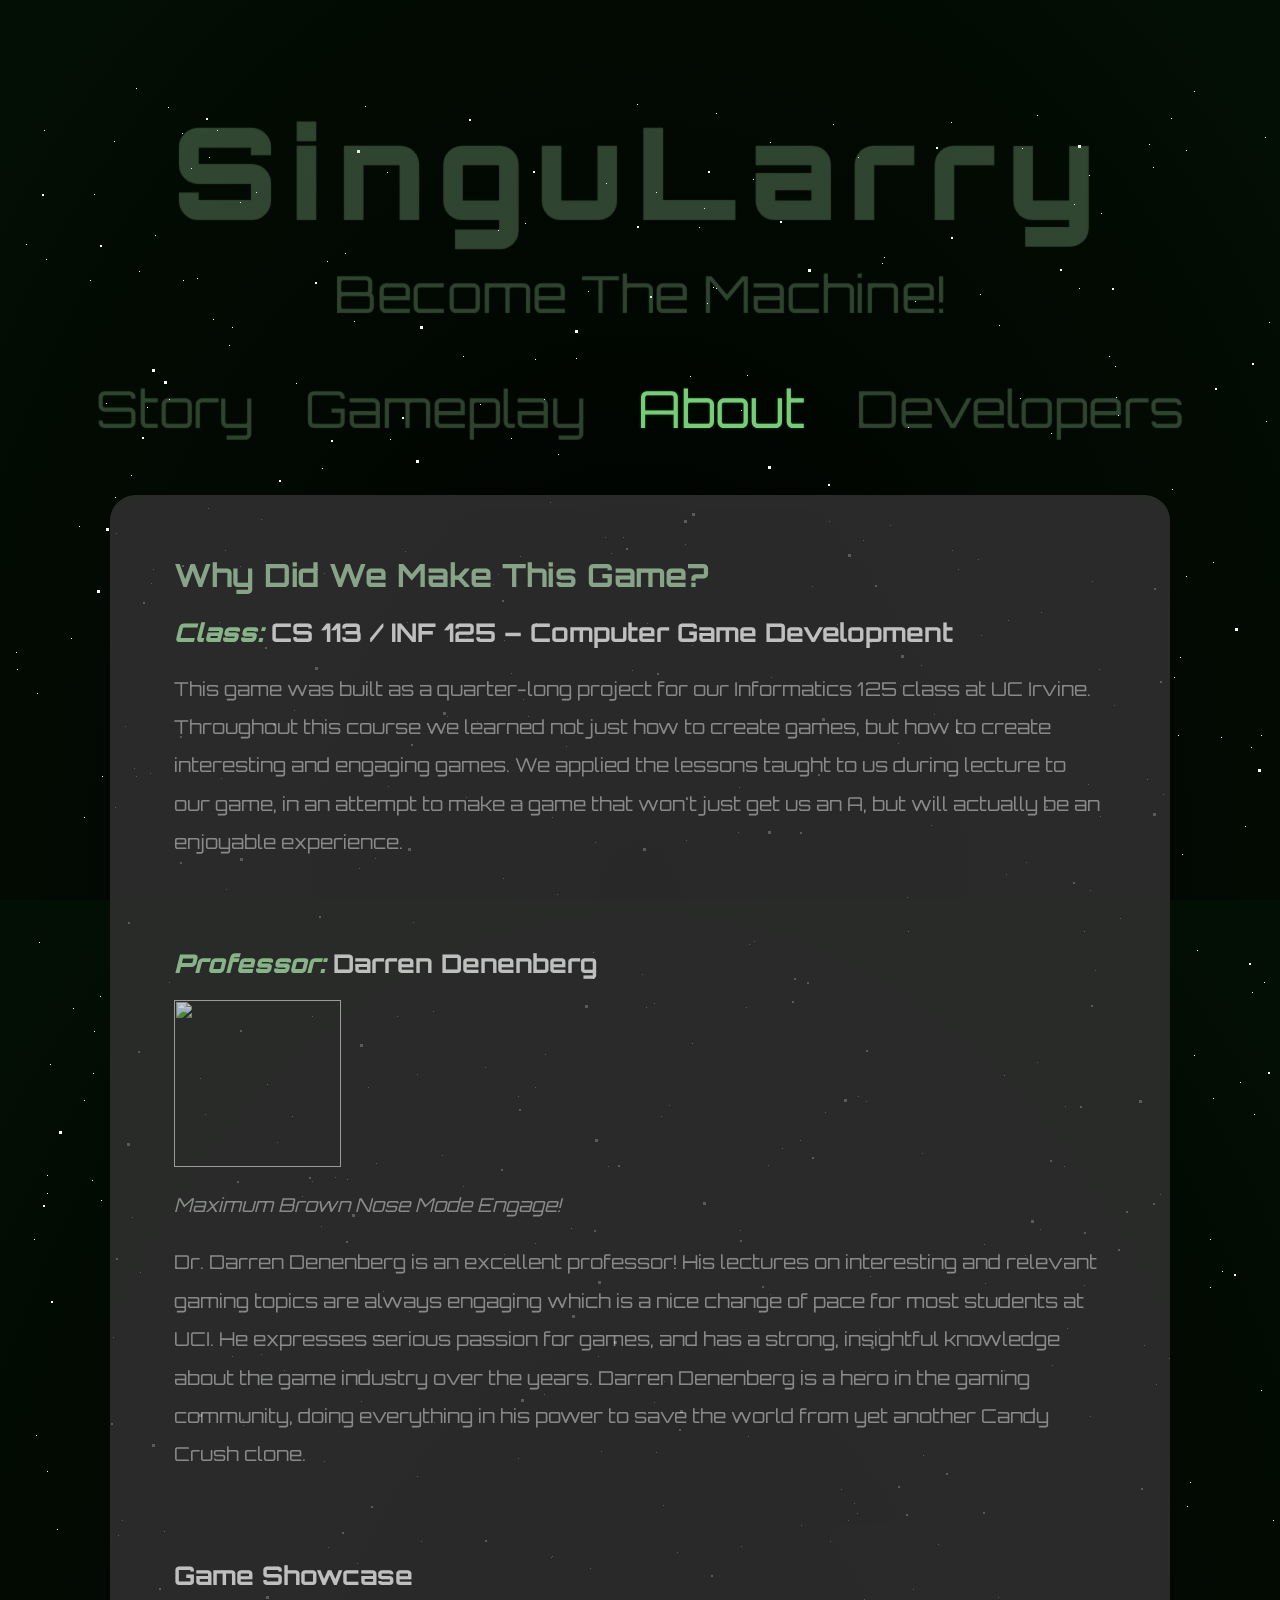
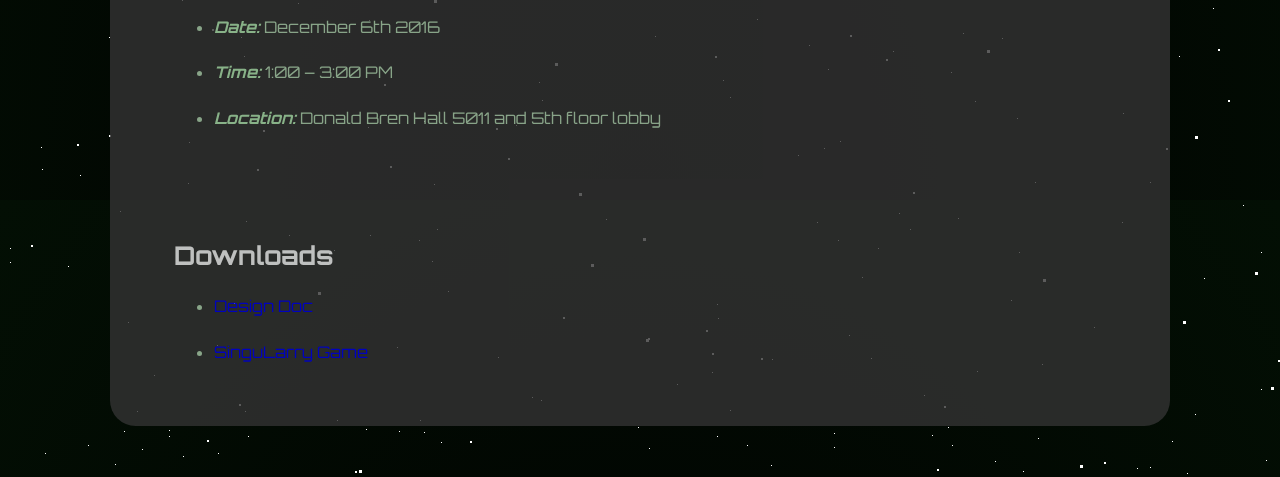
==== commit 96c6c778: "Update about.html" ====
--- a/about.html
+++ b/about.html
@@ -40,7 +40,7 @@
 			<img class="bio-image" src="Images/DD.jpg">
 			<p><i>Maximum Brown Nose Mode Engage!</i></p>
 			<p class="para">
-			Dr. Darren Denenberg is a great professor! His lectures on interesting and relevant topics are always engaging which is a nice change for most students at UCI. The sheer awesomeness of the material allows him to not give tests or quizzes, because he knows that everyone in the class will pay attention to the material even while lacking the academic requirement to memorize it. He expresses serious passion for games, and has strong feelings about the game industry over the years. Darren Denenberg is a hero in the gaming community, doing everything in his power to save the world from yet another Candy Crush clone.
+			Dr. Darren Denenberg is an excellent professor! His lectures on interesting and relevant gaming topics are always engaging which is a nice change of pace for most students at UCI. He expresses serious passion for games, and has a strong, insightful knowledge about the game industry over the years. Darren Denenberg is a hero in the gaming community, doing everything in his power to save the world from yet another Candy Crush clone.
 			</p>
 			<h2>Game Showcase</h2>
 			<ul>
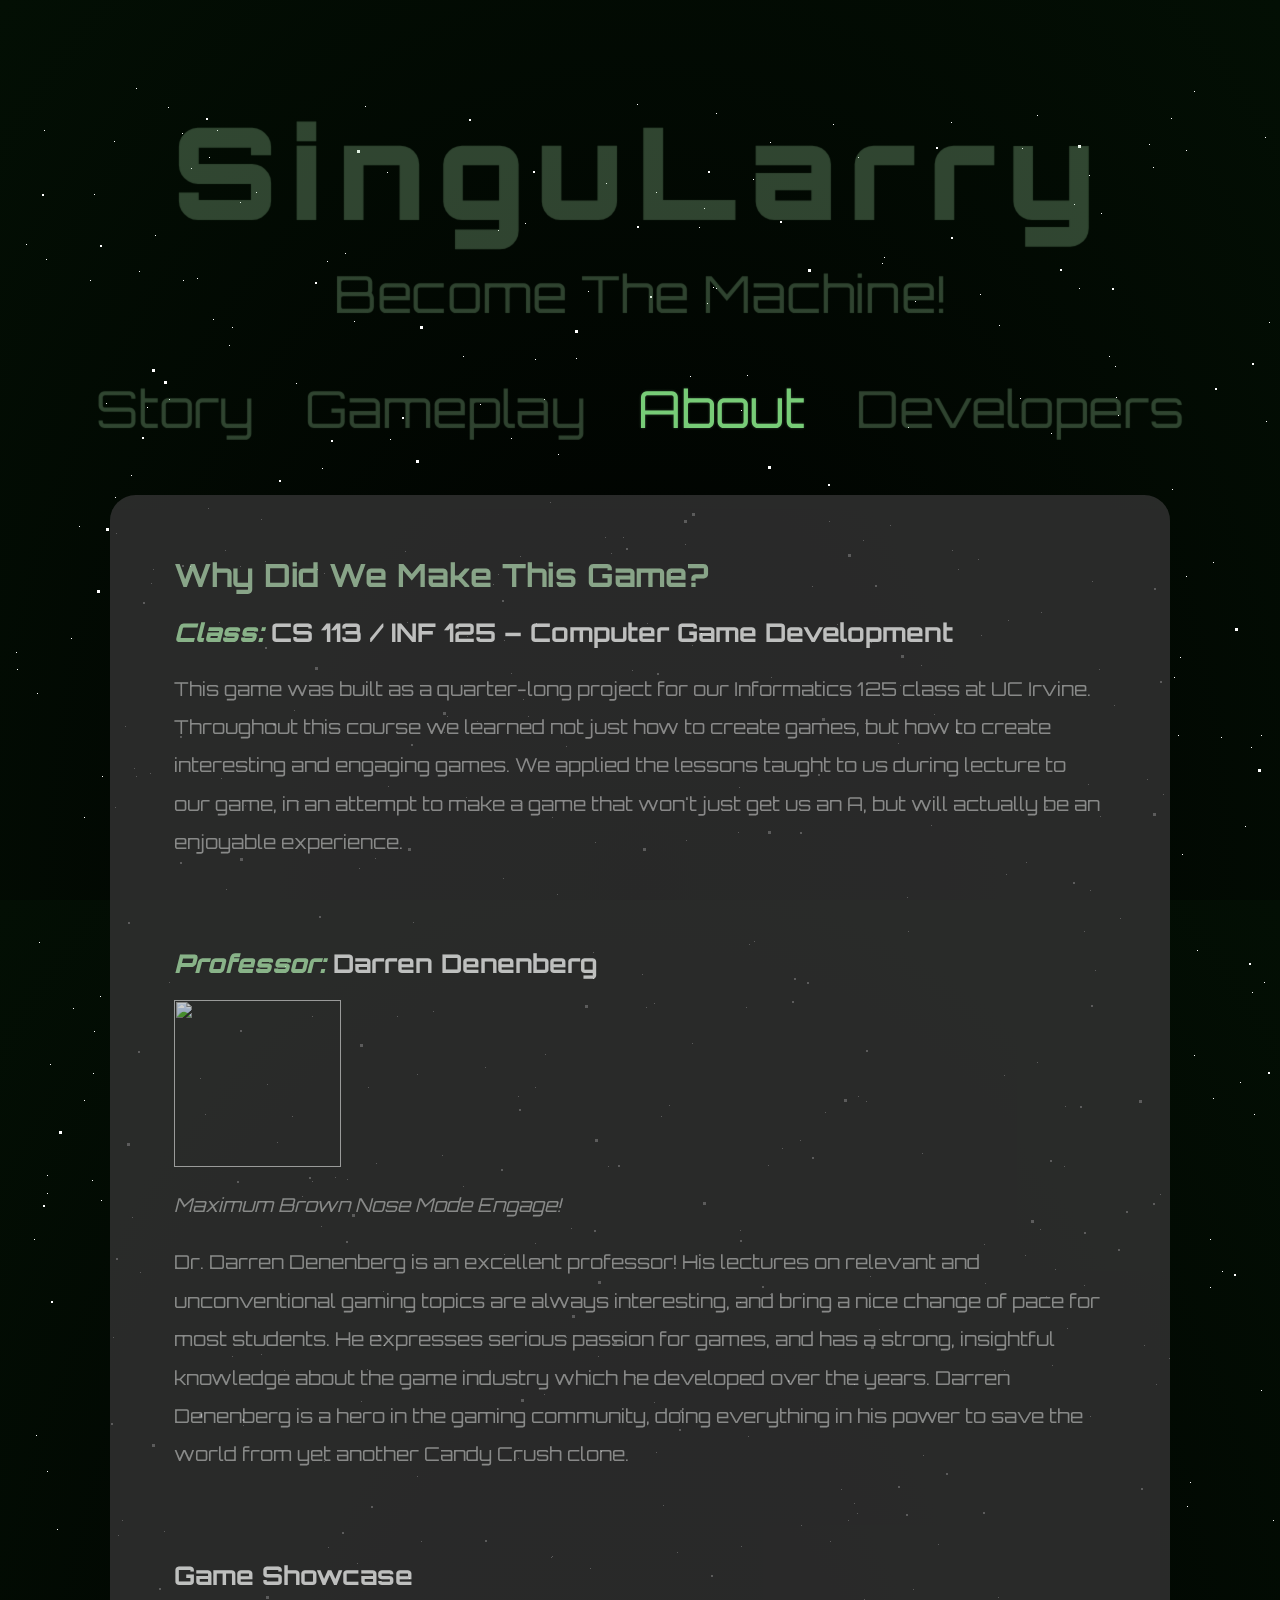
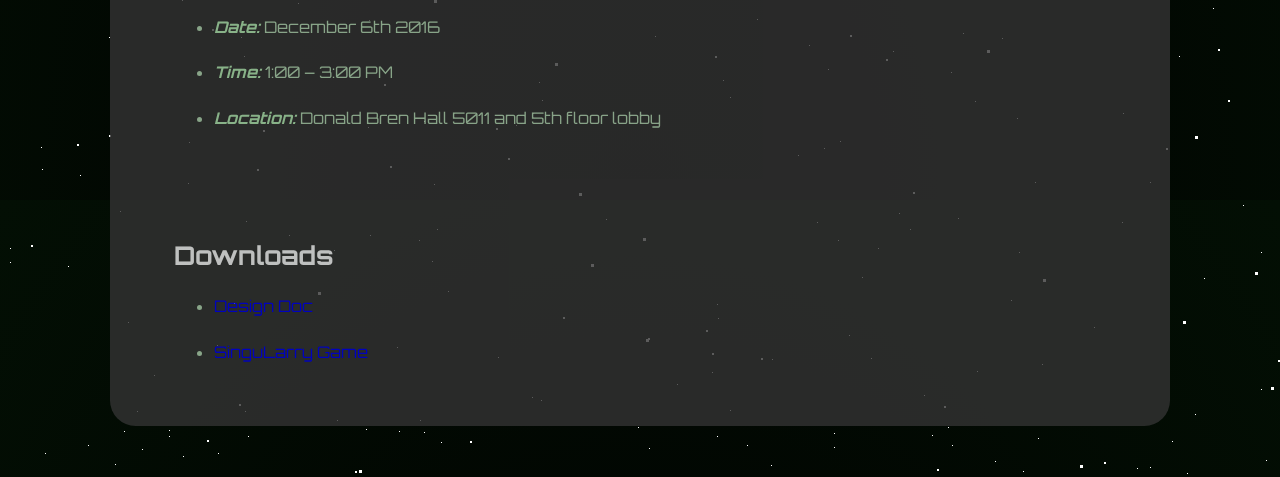
==== commit 7c05334a: "Update about.html" ====
--- a/about.html
+++ b/about.html
@@ -40,7 +40,7 @@
 			<img class="bio-image" src="Images/DD.jpg">
 			<p><i>Maximum Brown Nose Mode Engage!</i></p>
 			<p class="para">
-			Dr. Darren Denenberg is an excellent professor! His lectures on interesting and relevant gaming topics are always engaging which is a nice change of pace for most students at UCI. He expresses serious passion for games, and has a strong, insightful knowledge about the game industry over the years. Darren Denenberg is a hero in the gaming community, doing everything in his power to save the world from yet another Candy Crush clone.
+			Dr. Darren Denenberg is an excellent professor! His lectures on relevant and unconventional gaming topics are always interesting, and bring a nice change of pace for most students. He expresses serious passion for games, and has a strong, insightful knowledge about the game industry which he developed over the years. Darren Denenberg is a hero in the gaming community, doing everything in his power to save the world from yet another Candy Crush clone.
 			</p>
 			<h2>Game Showcase</h2>
 			<ul>
